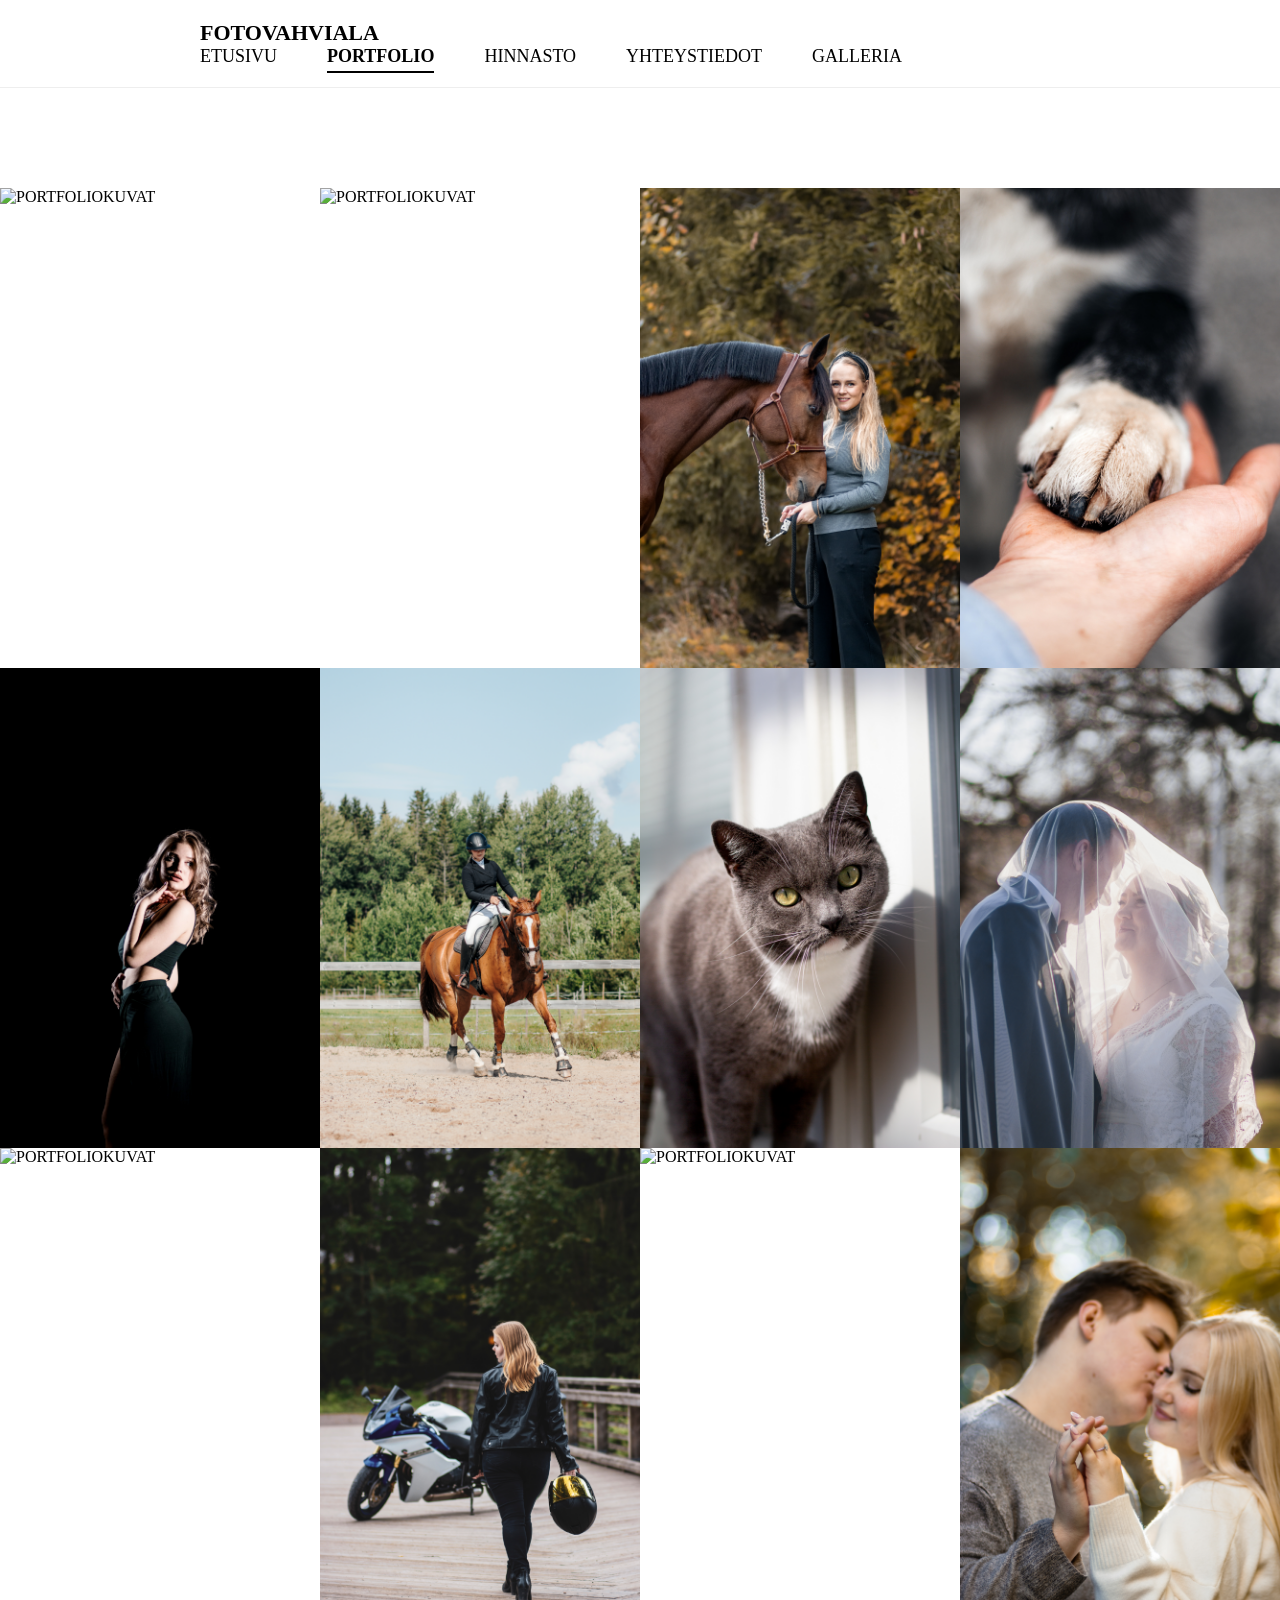
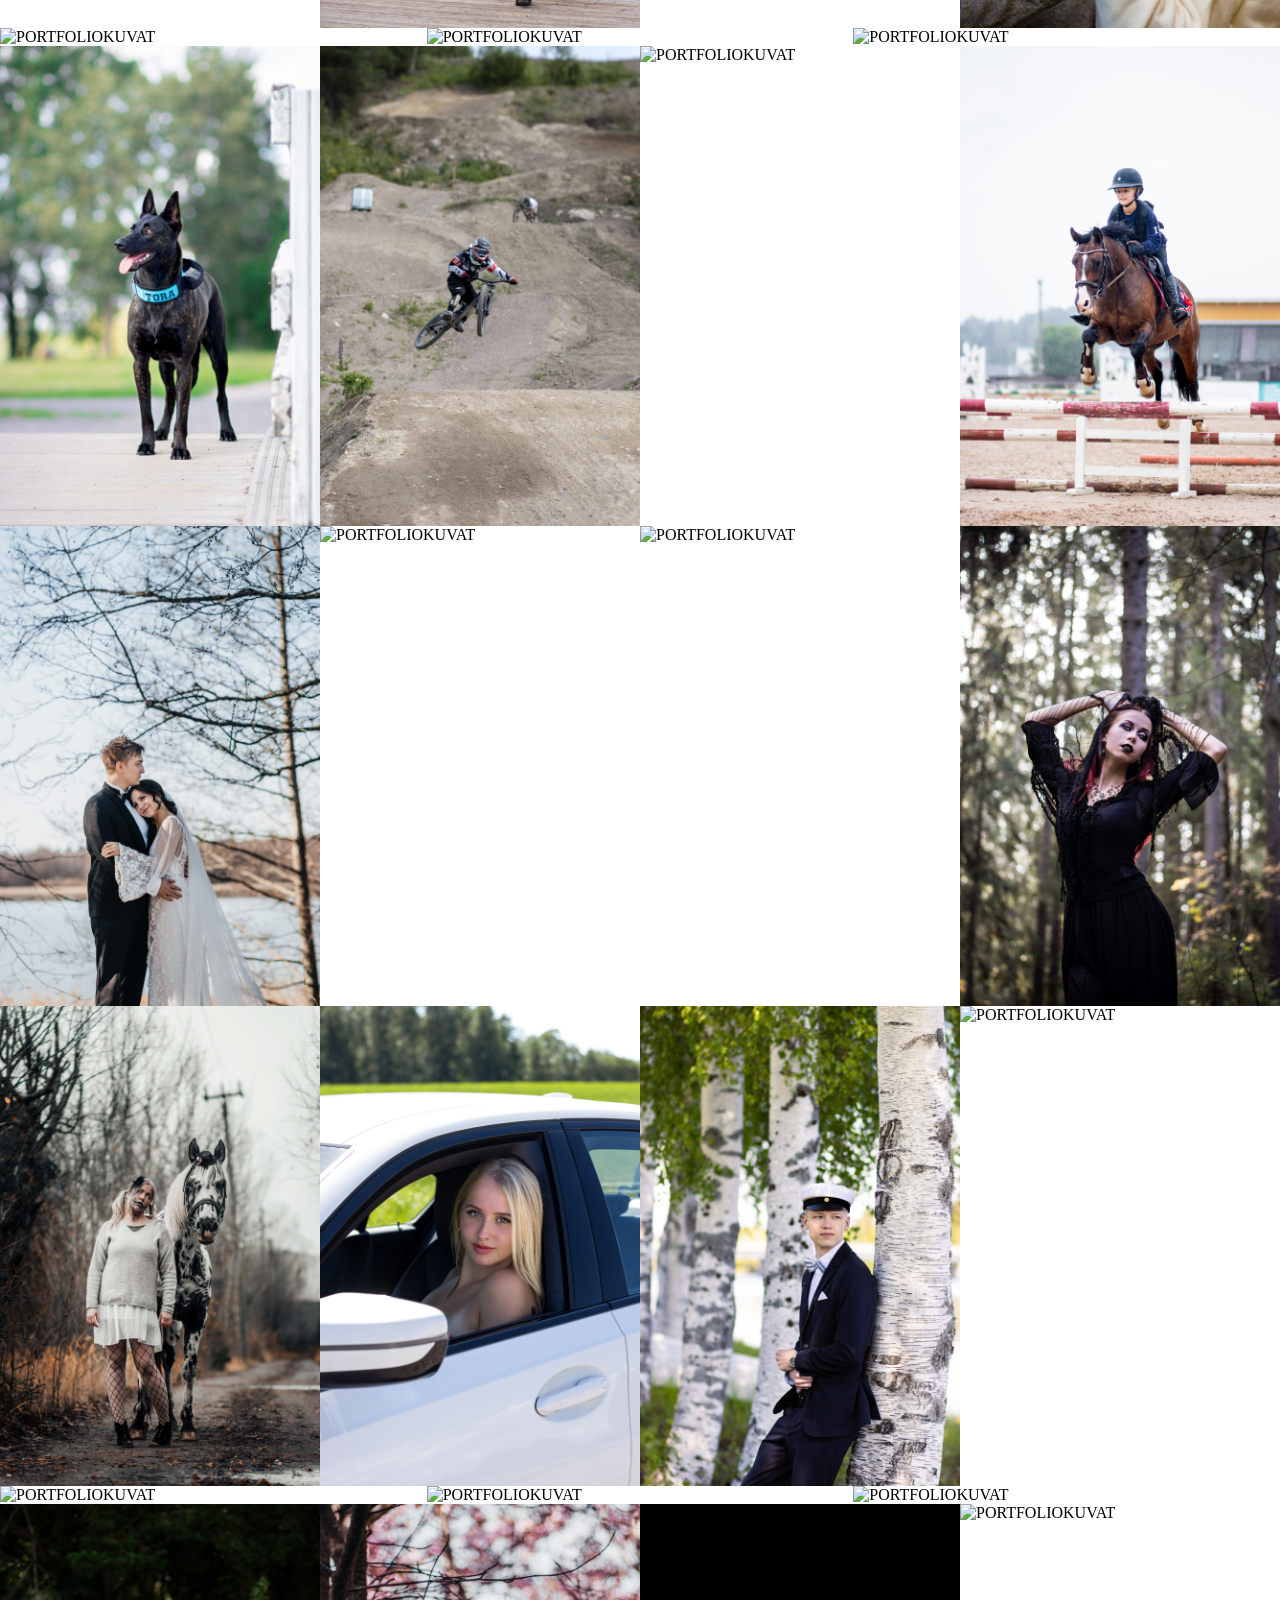
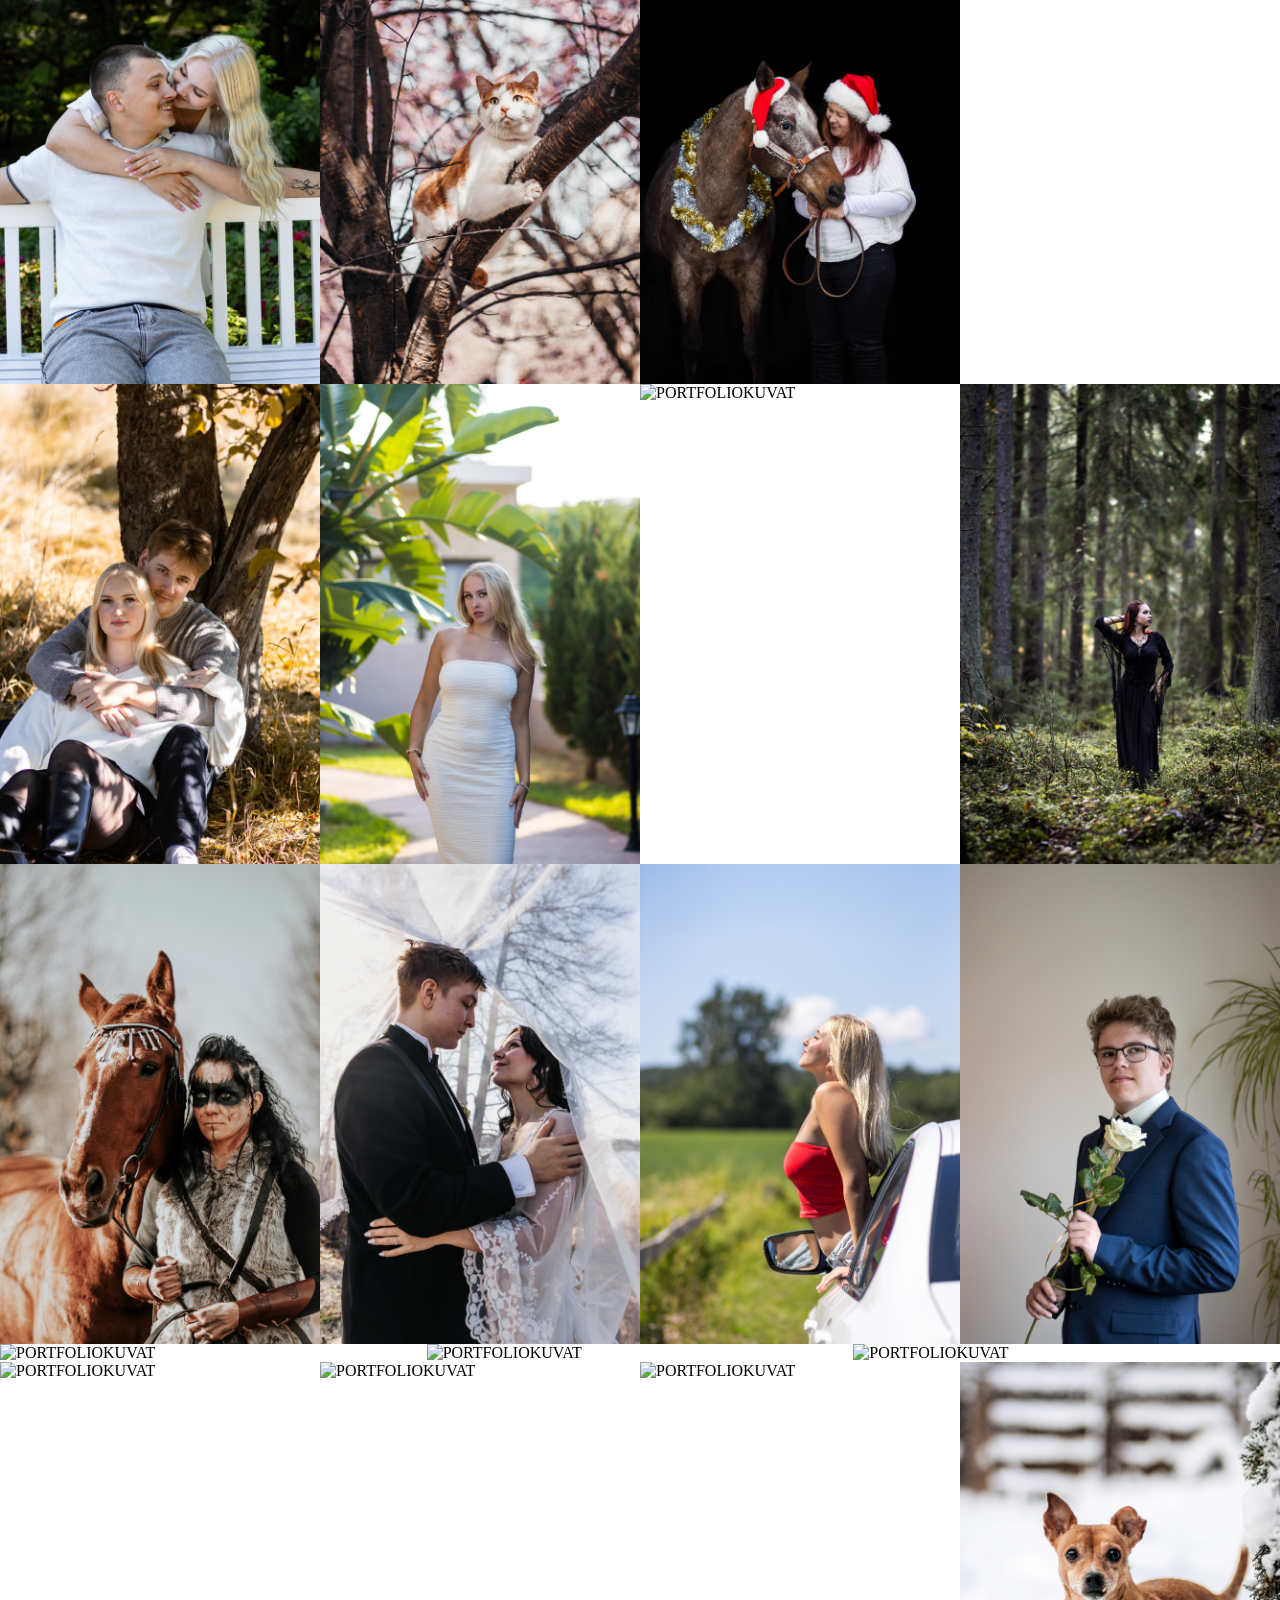
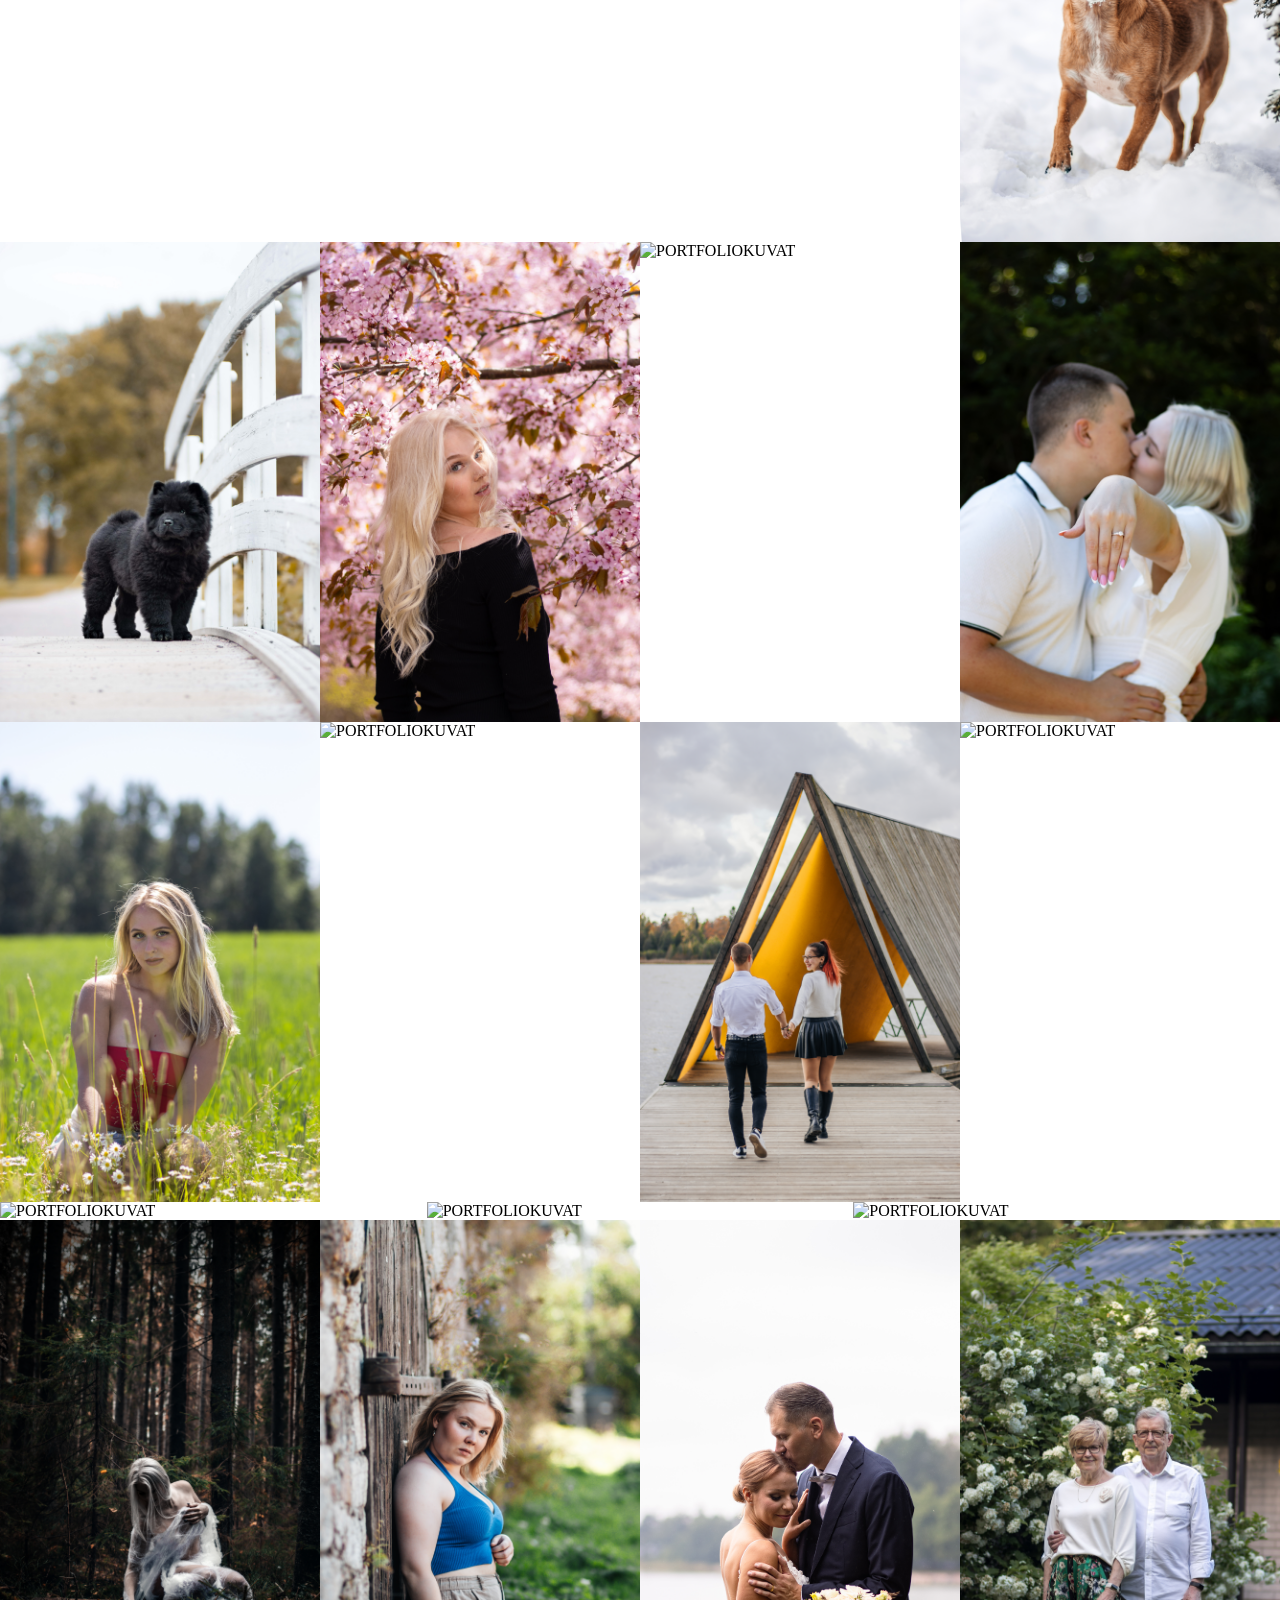
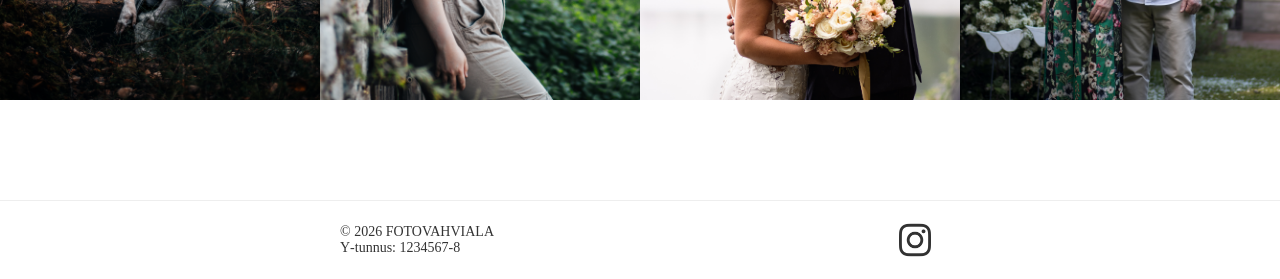
==== portfolio.html @ 7d06a33f "first commit" ====
<!DOCTYPE html>
<html lang="fi">

<head>
    <title>FOTOVAHVIALA</title>
    <meta charset="utf-8" />
    <link rel="stylesheet" href="tyylit.css" />
</head>

<script src="frontend.js" defer></script>


<body>

    <nav class="navi">
        <div class="logo">FOTOVAHVIALA</div>

        <ul class="menu">
            <li><a href="etusivu.html">ETUSIVU</a></li>
            <li><a href="portfolio.html" class="active">PORTFOLIO</a></li>
            <li><a href="hinnasto.html">HINNASTO</a></li>
            <li><a href="yhteystiedot.html">YHTEYSTIEDOT</a></li>
            <li><a href="kirjautuminen.html">GALLERIA</a></li>
        </ul>
    </nav>

    <div class="portfolio-kuvat">
        <img src="kuvat/portfolio/Portfolio_pysty-17.jpg" class="pysty" alt="PORTFOLIOKUVAT">
        <img src="kuvat/portfolio/Portfolio_pysty-42.jpg" class="pysty" alt="PORTFOLIOKUVAT">
        <img src="kuvat/portfolio/Portfolio_pysty-5.jpg" class="pysty" alt="PORTFOLIOKUVAT">
        <img src="kuvat/portfolio/Portfolio_pysty-31.jpg" class="pysty" alt="PORTFOLIOKUVAT">

        <img src="kuvat/portfolio/Portfolio_pysty-8.jpg" class="pysty" alt="PORTFOLIOKUVAT">
        <img src="kuvat/portfolio/Portfolio_pysty-24.jpg" class="pysty" alt="PORTFOLIOKUVAT">
        <img src="kuvat/portfolio/Portfolio_pysty.jpg" class="pysty" alt="PORTFOLIOKUVAT">
        <img src="kuvat/portfolio/Portfolio_pysty-46.jpg" class="pysty" alt="PORTFOLIOKUVAT">

        <img src="kuvat/portfolio/Portfolio_pysty-13.jpg" class="pysty" alt="PORTFOLIOKUVAT">
        <img src="kuvat/portfolio/Portfolio_pysty-37.jpg" class="pysty" alt="PORTFOLIOKUVAT">
        <img src="kuvat/portfolio/Portfolio_pysty-29.jpg" class="pysty" alt="PORTFOLIOKUVAT">
        <img src="kuvat/portfolio/Portfolio_pysty-50.jpg" class="pysty" alt="PORTFOLIOKUVAT">

        <img src="kuvat/PORTFOLIO/Portfolio_vaaka-10.jpg" class="vaaka" alt="PORTFOLIOKUVAT">
        <img src="kuvat/PORTFOLIO/Portfolio_vaaka-5.jpg" class="vaaka" alt="PORTFOLIOKUVAT">
        <img src="kuvat/PORTFOLIO/Portfolio_vaaka-8.jpg" class="vaaka" alt="PORTFOLIOKUVAT">

        <img src="kuvat/portfolio/Portfolio_pysty-11.jpg" class="pysty" alt="PORTFOLIOKUVAT">
        <img src="kuvat/portfolio/Portfolio_pysty-33.jpg" class="pysty" alt="PORTFOLIOKUVAT">
        <img src="kuvat/portfolio/Portfolio_pysty-20.jpg" class="pysty" alt="PORTFOLIOKUVAT">
        <img src="kuvat/portfolio/Portfolio_pysty-3.jpg" class="pysty" alt="PORTFOLIOKUVAT">

        <img src="kuvat/portfolio/Portfolio_pysty-44.jpg" class="pysty" alt="PORTFOLIOKUVAT">
        <img src="kuvat/portfolio/Portfolio_pysty-27.jpg" class="pysty" alt="PORTFOLIOKUVAT">
        <img src="kuvat/portfolio/Portfolio_pysty-15.jpg" class="pysty" alt="PORTFOLIOKUVAT">
        <img src="kuvat/portfolio/Portfolio_pysty-39.jpg" class="pysty" alt="PORTFOLIOKUVAT">

        <img src="kuvat/portfolio/Portfolio_pysty-7.jpg" class="pysty" alt="PORTFOLIOKUVAT">
        <img src="kuvat/portfolio/Portfolio_pysty-22.jpg" class="pysty" alt="PORTFOLIOKUVAT">
        <img src="kuvat/portfolio/Portfolio_pysty-48.jpg" class="pysty" alt="PORTFOLIOKUVAT">
        <img src="kuvat/portfolio/Portfolio_pysty-10.jpg" class="pysty" alt="PORTFOLIOKUVAT">

        <img src="kuvat/PORTFOLIO/Portfolio_vaaka-6.jpg" class="vaaka" alt="PORTFOLIOKUVAT">
        <img src="kuvat/PORTFOLIO/Portfolio_vaaka-12.jpg" class="vaaka" alt="PORTFOLIOKUVAT">
        <img src="kuvat/PORTFOLIO/Portfolio_vaaka-3.jpg" class="vaaka" alt="PORTFOLIOKUVAT">

        <img src="kuvat/portfolio/Portfolio_pysty-35.jpg" class="pysty" alt="PORTFOLIOKUVAT">
        <img src="kuvat/portfolio/Portfolio_pysty-2.jpg" class="pysty" alt="PORTFOLIOKUVAT">
        <img src="kuvat/portfolio/Portfolio_pysty-41.jpg" class="pysty" alt="PORTFOLIOKUVAT">
        <img src="kuvat/portfolio/Portfolio_pysty-18.jpg" class="pysty" alt="PORTFOLIOKUVAT">

        <img src="kuvat/portfolio/Portfolio_pysty-49.jpg" class="pysty" alt="PORTFOLIOKUVAT">
        <img src="kuvat/portfolio/Portfolio_pysty-26.jpg" class="pysty" alt="PORTFOLIOKUVAT">
        <img src="kuvat/portfolio/Portfolio_pysty-14.jpg" class="pysty" alt="PORTFOLIOKUVAT">
        <img src="kuvat/portfolio/Portfolio_pysty-38.jpg" class="pysty" alt="PORTFOLIOKUVAT">

        <img src="kuvat/portfolio/Portfolio_pysty-6.jpg" class="pysty" alt="PORTFOLIOKUVAT">
        <img src="kuvat/portfolio/Portfolio_pysty-45.jpg" class="pysty" alt="PORTFOLIOKUVAT">
        <img src="kuvat/portfolio/Portfolio_pysty-21.jpg" class="pysty" alt="PORTFOLIOKUVAT">
        <img src="kuvat/portfolio/Portfolio_pysty-32.jpg" class="pysty" alt="PORTFOLIOKUVAT">

        <img src="kuvat/PORTFOLIO/Portfolio_vaaka-4.jpg" class="vaaka" alt="PORTFOLIOKUVAT">
        <img src="kuvat/PORTFOLIO/Portfolio_vaaka.jpg" class="vaaka" alt="PORTFOLIOKUVAT">
        <img src="kuvat/PORTFOLIO/Portfolio_vaaka-9.jpg" class="vaaka" alt="PORTFOLIOKUVAT">

        <img src="kuvat/portfolio/Portfolio_pysty-9.jpg" class="pysty" alt="PORTFOLIOKUVAT">
        <img src="kuvat/portfolio/Portfolio_pysty-43.jpg" class="pysty" alt="PORTFOLIOKUVAT">
        <img src="kuvat/portfolio/Portfolio_pysty-16.jpg" class="pysty" alt="PORTFOLIOKUVAT">
        <img src="kuvat/portfolio/Portfolio_pysty-30.jpg" class="pysty" alt="PORTFOLIOKUVAT">

        <img src="kuvat/portfolio/Portfolio_pysty-4.jpg" class="pysty" alt="PORTFOLIOKUVAT">
        <img src="kuvat/portfolio/Portfolio_pysty-47.jpg" class="pysty" alt="PORTFOLIOKUVAT">
        <img src="kuvat/portfolio/Portfolio_pysty-12.jpg" class="pysty" alt="PORTFOLIOKUVAT">
        <img src="kuvat/portfolio/Portfolio_pysty-36.jpg" class="pysty" alt="PORTFOLIOKUVAT">

        <img src="kuvat/portfolio/Portfolio_pysty-23.jpg" class="pysty" alt="PORTFOLIOKUVAT">
        <img src="kuvat/portfolio/Portfolio_pysty-40.jpg" class="pysty" alt="PORTFOLIOKUVAT">
        <img src="kuvat/portfolio/Portfolio_pysty-28.jpg" class="pysty" alt="PORTFOLIOKUVAT">
        <img src="kuvat/portfolio/Portfolio_pysty-52.jpg" class="pysty" alt="PORTFOLIOKUVAT">

        <img src="kuvat/PORTFOLIO/Portfolio_vaaka-7.jpg" class="vaaka" alt="PORTFOLIOKUVAT">
        <img src="kuvat/PORTFOLIO/Portfolio_vaaka-2.jpg" class="vaaka" alt="PORTFOLIOKUVAT">
        <img src="kuvat/PORTFOLIO/Portfolio_vaaka-11.jpg" class="vaaka" alt="PORTFOLIOKUVAT">

        <img src="kuvat/portfolio/Portfolio_pysty-19.jpg" class="pysty" alt="PORTFOLIOKUVAT">
        <img src="kuvat/portfolio/Portfolio_pysty-25.jpg" class="pysty" alt="PORTFOLIOKUVAT">
        <img src="kuvat/portfolio/Portfolio_pysty-51.jpg" class="pysty" alt="PORTFOLIOKUVAT">
        <img src="kuvat/portfolio/Portfolio_pysty-34.jpg" class="pysty" alt="PORTFOLIOKUVAT">

    </div>

    <footer class="footer">
        <div class="footer-content">

            <div class="footer-left">
                <p>© 2026 FOTOVAHVIALA</p>
                <p>Y‑tunnus: 1234567-8</p>
            </div>

            <div class="footer-right">
                <a href="https://instagram.com/fotovahviala" target="_blank" rel="noopener noreferrer" title="Instagram">
                    <img src="kuvat/sivukuvat/IG.png" class="IG"alt="Instagram-logo">
                </a>
            </div>

        </div>
    </footer>

</body>
---- tyylit.css ----
html, body {
    height: 100%;
    margin: 0;
}

body {
    min-height: 100vh;
    display: flex;
    flex-direction: column;
}

/* ALOITUSKUVA */

.hero {
  height: 100vh; /* koko näytön korkeus */
  background-image: url('kuvat/alkusivu.jpg'); 
  background-size: cover;
  background-position: center;
  background-repeat: no-repeat;
  display: flex;
  justify-content: center;
  align-items: center;
  text-align: center;
  color: white;
  position: relative;
}

.hero::after {
  content: "";
  position: absolute;
  inset: 0;
  background: rgba(0,0,0,0.35); /* tummennus */
}

.hero-content {
  position: relative;
  z-index: 2;
}

.sivulle-nappi {
  display: inline-block;
  margin-top: 20px;
  padding: 14px 28px;
  border: 2px solid #ffffff;
  color: #ffffff;
  text-decoration: none;
  font-size: 18px;
  border-radius: 6px;
  font-weight: 600;
}

/* FOOTER */

footer {
    margin-top: auto;
}

.footer {
    width: 100%;
    background: #ffffff;
    border-top: 1px solid #eee;
    padding: 20px 30px;
    box-sizing: border-box;

}

.footer-content {
    max-width: 600px;
    margin: 0 auto;
    display: flex;
    justify-content: space-between;
    align-items: center;
}

.footer-left p {
    margin: 0;
    font-size: 14px;
    color: #333;
}

.footer-right img {
    width: 50px;
    display: block;
    opacity: 0.8;
    transition: opacity 0.2s ease;
}

.footer-right img:hover {
    opacity: 1;
}

/* ETUSIVU */

/* NAVIGAATIO */

.navi {
    width: 100%;
    background: #ffffff;
    padding: 20px 200px;
    display: flex;
    justify-content: space-between; /* logo vasemmalle, linkit oikealle*/
    align-items: center;
    flex-wrap: wrap; /* estää ylivuodon */
    box-sizing: border-box; /* varmistaa ettei leveys kasva */
    border-bottom: 1px solid #eee;
}


.logo {
    font-size: 22px;
    font-weight: 700;
    color: #000;
}

.menu {
    list-style: none;
    display: flex;
    gap: 50px;
    margin: 0;
    padding: 0;
}

.menu a {
    text-decoration: none;
    color: #000;
    font-size: 18px;
    font-weight: 500;
}

.menu a:hover {
    color: #555;
}

.menu a.active {
    color: #000;
    font-weight: 700;
    border-bottom: 2px solid #000;
    padding-bottom: 5px;
}

.menu a.active:hover {
    color: #000;
}

/* KUVAKARUSELLI */
.carousel-container {
    position: relative;
    width: 90%;
    max-width: 1200px;
    margin: auto;
    overflow: hidden;
}

.carousel-track {
    display: flex;
    transition: transform 0.4s ease;
}

.carousel-track img {
    width: calc(100% / 3);
    object-fit: cover;
    padding: 0 2px;
    flex-shrink: 0;
    border-radius: 5px;
}

.prev,
.next {
    position: absolute;
    top: 50%;
    transform: translateY(-50%);
    z-index: 10;

    border: none;
    background: rgba(0, 0, 0, 0.6);
    color: white;

    width: 50px;
    height: 50px;
    border-radius: 50%;
    cursor: pointer;

    font-size: 20px;
}

.prev {
    left: 10px;
}

.next {
    right: 10px;
}

@media (max-width: 768px) {
    .carousel-track img {
        width: 50%;
    }
}

@media (max-width: 500px) {
    .carousel-track img {
        width: 100%;
    }
}

/* KUVAGALLERIA ETUSIVU */

.etusivu-kuvat {
    max-width: 900px;
    margin: auto;
    display: grid;
    grid-template-columns: repeat(6, 1fr); /* 6 saraketta*/
    gap: 5px;
}

.etusivu-kuvat img {
    width: 100%;
    height: 100%;
    object-fit: cover;
    border-radius: 8px;
    display: block;
}

.etusivu-kuvat img.pysty {
    grid-column: span 2; /* varaa kaksi saraketta */
    aspect-ratio: 3 / 4; /* pysty */
}

.etusivu-kuvat img.vaaka {
    grid-column: span 3; /* varaa kolme saraketta */
    aspect-ratio: 4 / 3; /* vaaka */
}

/* ETUSIVU TEKSTIT */
.container-e {
    width: 90%;
    max-width: 1200px;
    margin: auto;
}

section {
    padding: 40px 0;
    text-align: center;
    font-size: 20px;
}

.about {
    background: #f8f8f8;
}

.about p {
    max-width: 850px;
    margin: 0 auto 20px;
    text-align: center;
}

.reviews {
    background: #fffefe;
}

/* PORTFOLIO */

.portfolio-kuvat {
    max-width: 1400px;
    margin: 100px auto;
    display: grid;
    grid-template-columns: repeat(12, 1fr);

}

.portfolio-kuvat img {
    width: 100%;
    height: 100%;
    object-fit: cover;
    display: block;
}

/* 4 pystyä per rivi */
.portfolio-kuvat img.pysty {
    grid-column: span 3;
}

/* 3 vaakaa per rivi */
.portfolio-kuvat img.vaaka {
    grid-column: span 4;
}


/* HINNASTO */

.page {
    max-width: 1200px;
    margin: 0 auto;
    padding: 4rem 1.5rem;
}

header {
    text-align: center;
    margin-bottom: 3rem;
    letter-spacing: 0.2em;
}

header h1 {
    font-size: 2.4rem;
    font-weight: 700;
}

header p {
    margin-top: 0.75rem;
    font-size: 1.25rem;
    color: var(--muted);
    letter-spacing: 0em;
}

.grid {
    display: grid;
    grid-template-columns: repeat(3, 1fr);
    gap: 2.5rem;
}

.card {
    border: 1px solid #000;
    padding: 1.5rem;
    display: flex;
    flex-direction: column;
    gap: 1rem;
}

.card img {
    width: 100%;
    aspect-ratio: 4 / 3;
    object-fit: cover;
}

.card h2 {
    font-size: 1.5rem;
    text-transform: uppercase;
    letter-spacing: 0.12em;
}

.card p {
    font-size: 1.1rem;
    color: var(--muted);
}

.price {
    margin-top: 0.5rem;
    font-size: 1.5rem;
    font-weight: 600;
}

/* YHTEYSTIEDOT */

.container {
    width: 100%;
    max-width: 700px;
    margin: 0 auto;
    padding: 4rem 1.5rem;
    box-sizing: border-box;
}

h1 {
    text-align: center;
    letter-spacing: 0.15em;
    margin-bottom: 2rem;
}

form {
    display: flex;
    flex-direction: column;
    gap: 1rem;
}

input, textarea {
    border: 1px solid #000;
    padding: 0.75rem;
    font-size: 1rem;
    background: #fff;
    color: #000;
}

input:focus, textarea:focus {
    outline: none;
    border-color: #666;
}

button {
    background: #000;
    color: #fff;
    border: none;
    padding: 0.75rem;
    font-size: 1rem;
    cursor: pointer;
    letter-spacing: 0.05em;
}

button:hover {
    background: #333;
}

.info {
    margin-top: 2rem;
    text-align: center;
    font-size: 0.95rem;
    color: #555;
}

/* ADMIN-PANEELI */

.admin-container {
    max-width: 900px;
    margin: 0 auto;
    padding: 4rem 1.5rem;
}

.admin-container h2 {
    margin-top: 3rem;
    margin-bottom: 1rem;
    font-size: 1.6rem;
    letter-spacing: 0.1em;
    text-transform: uppercase;
}

.admin-container label {
    display: block;
    margin-top: 1rem;
    font-weight: 600;
}

.admin-container input[type="text"],
.admin-container input[type="password"],
.admin-container input[type="file"] {
    width: 100%;
    border: 1px solid #000;
    padding: 0.75rem;
    font-size: 1rem;
    background: #fff;
    color: #000;
    margin-top: 0.5rem;
}

.admin-container button {
    margin-top: 1rem;
    background: #000;
    color: #fff;
    border: none;
    padding: 0.75rem 1.5rem;
    font-size: 1rem;
    cursor: pointer;
    letter-spacing: 0.05em;
    border-radius: 4px;
}

.admin-container button:hover {
    background: #333;
}

.admin-section {
    border: 1px solid #eee;
    padding: 2rem;
    margin-top: 2rem;
    border-radius: 8px;
    background: #fafafa;
}

.poisto-btn {
    background: #b30000;
    color: #fff;
    border: none;
    padding: 0.5rem 1rem;
    margin-top: 0.5rem;
    cursor: pointer;
    border-radius: 4px;
    font-size: 0.9rem;
}

.poisto-btn:hover {
    background: #e60000;
}

.admin-kuva-wrapper {
    display: flex;
    flex-direction: column;
    align-items: center;
}

.admin-kuva-wrapper img {
    width: 100%;
    border-radius: 8px;
}

.admin-kuva-wrapper button {
    margin-top: 0.5rem;
}

.asiakas-rivi {
    display: flex;
    align-items: center;
    padding: 10px;
    gap: 10px;
    border: solid 1px;
    margin-bottom: 10px;
}

.asiakas-rivi span {
    flex: 1;
}

/* GALLERIA */

.galleria {
    width: 85%;
    margin: 50px auto;
    display: grid;
    grid-template-columns: repeat(auto-fit, minmax(400px, 1fr));
    gap: 5px;
}

.galleria img {
    width: 100%;
    height: auto;
    border-radius: 8px;
    display: block;
}
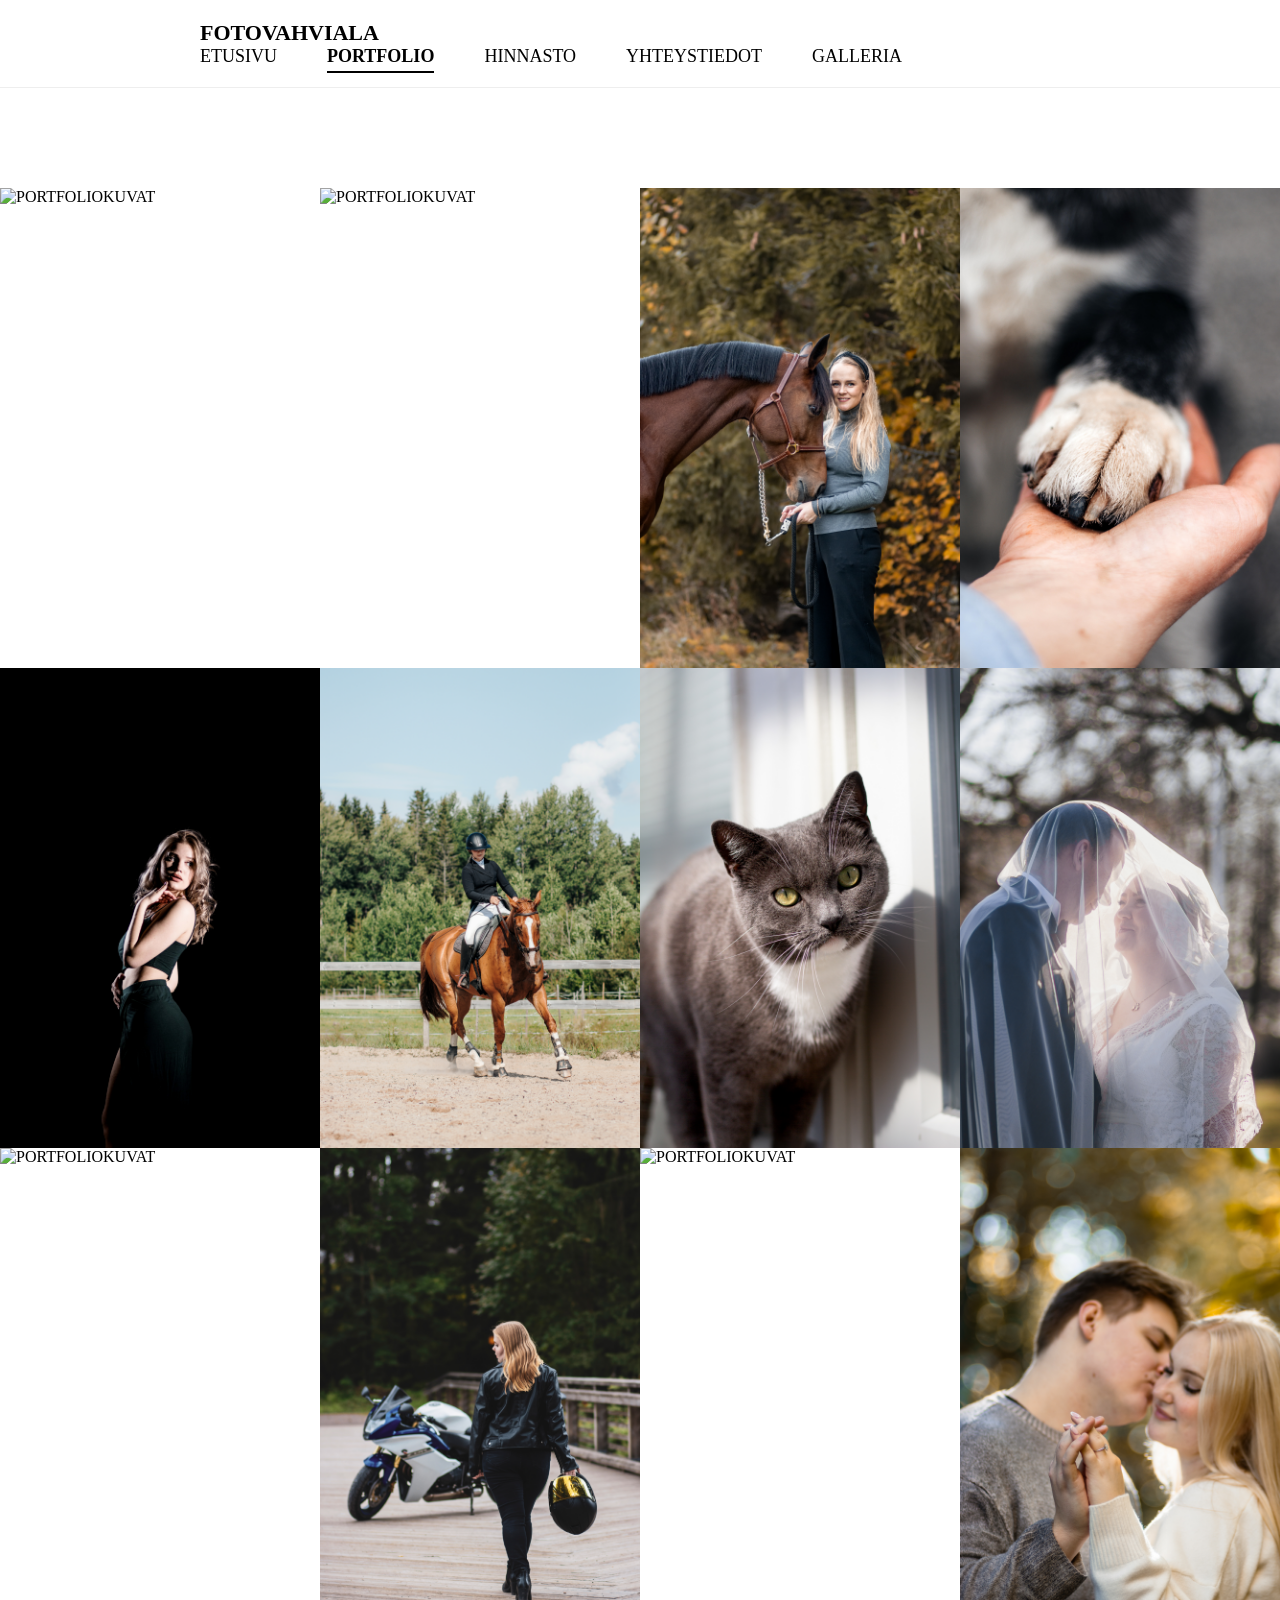
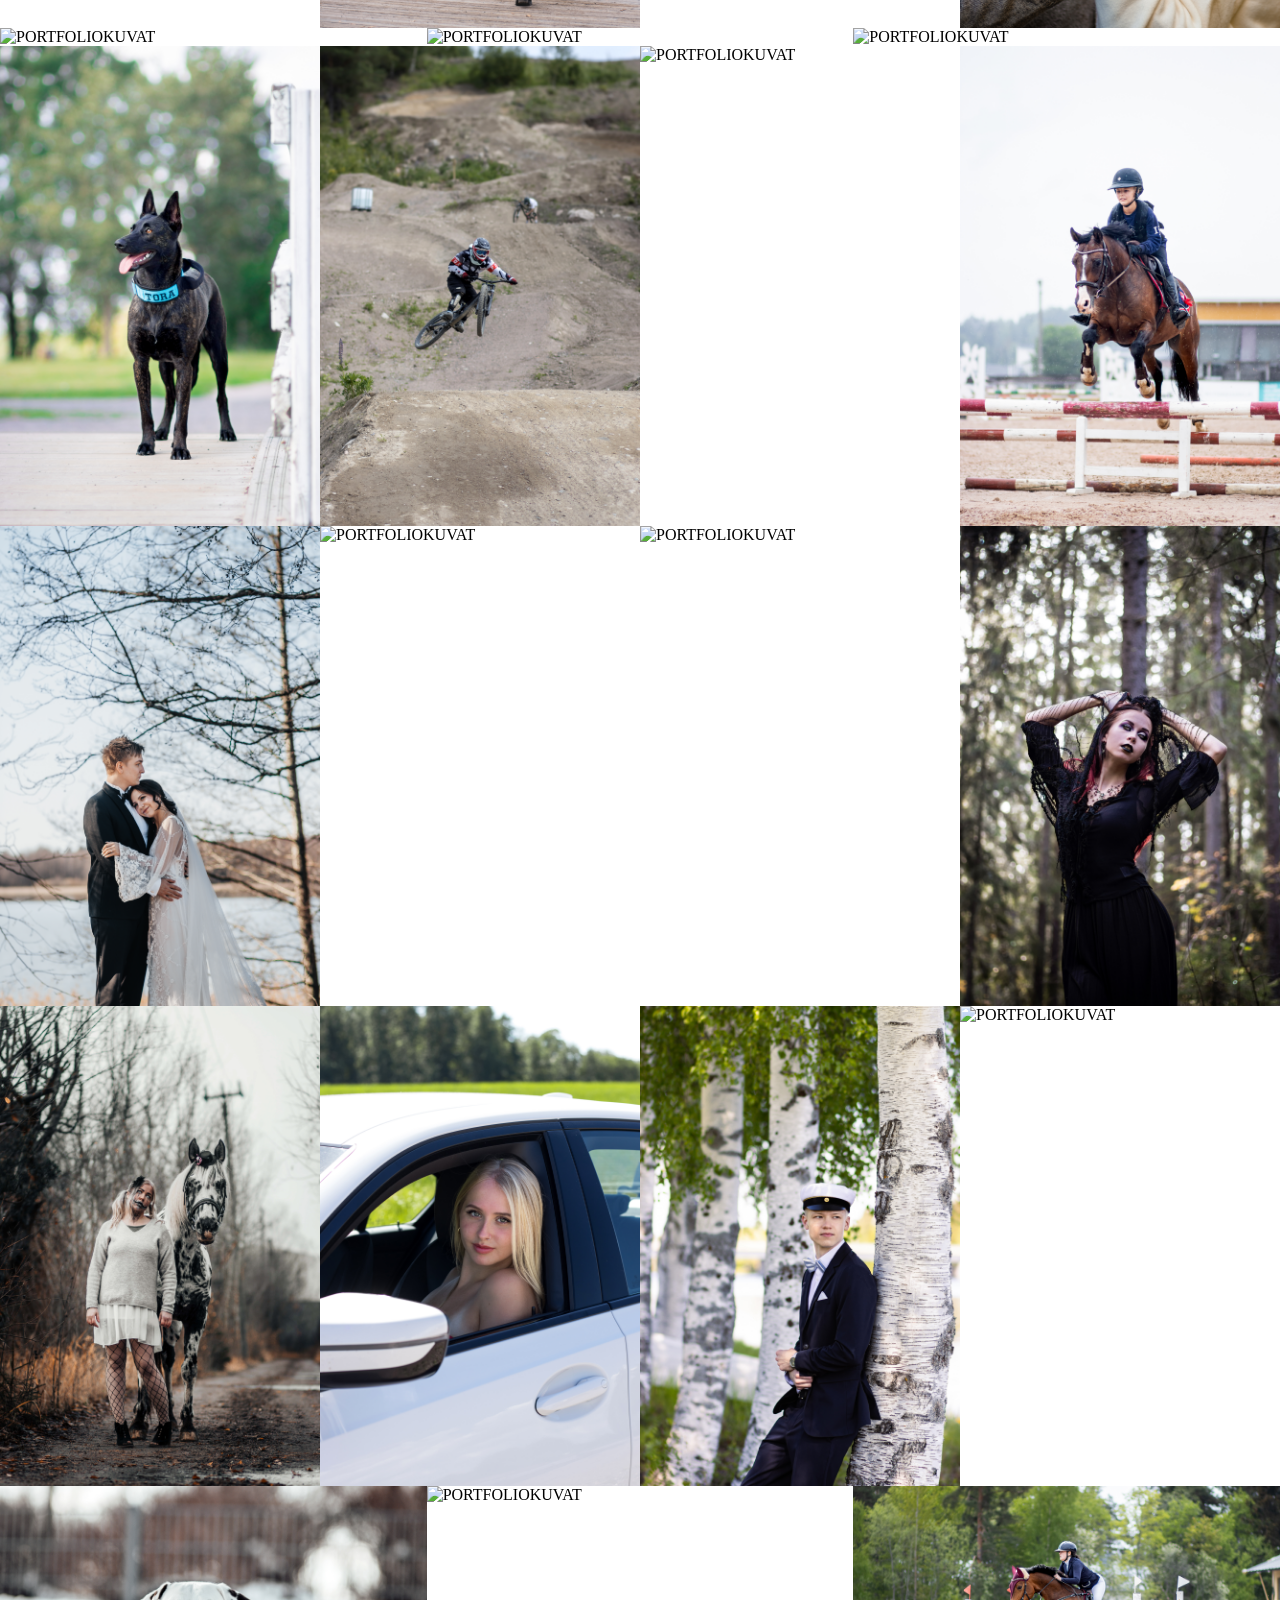
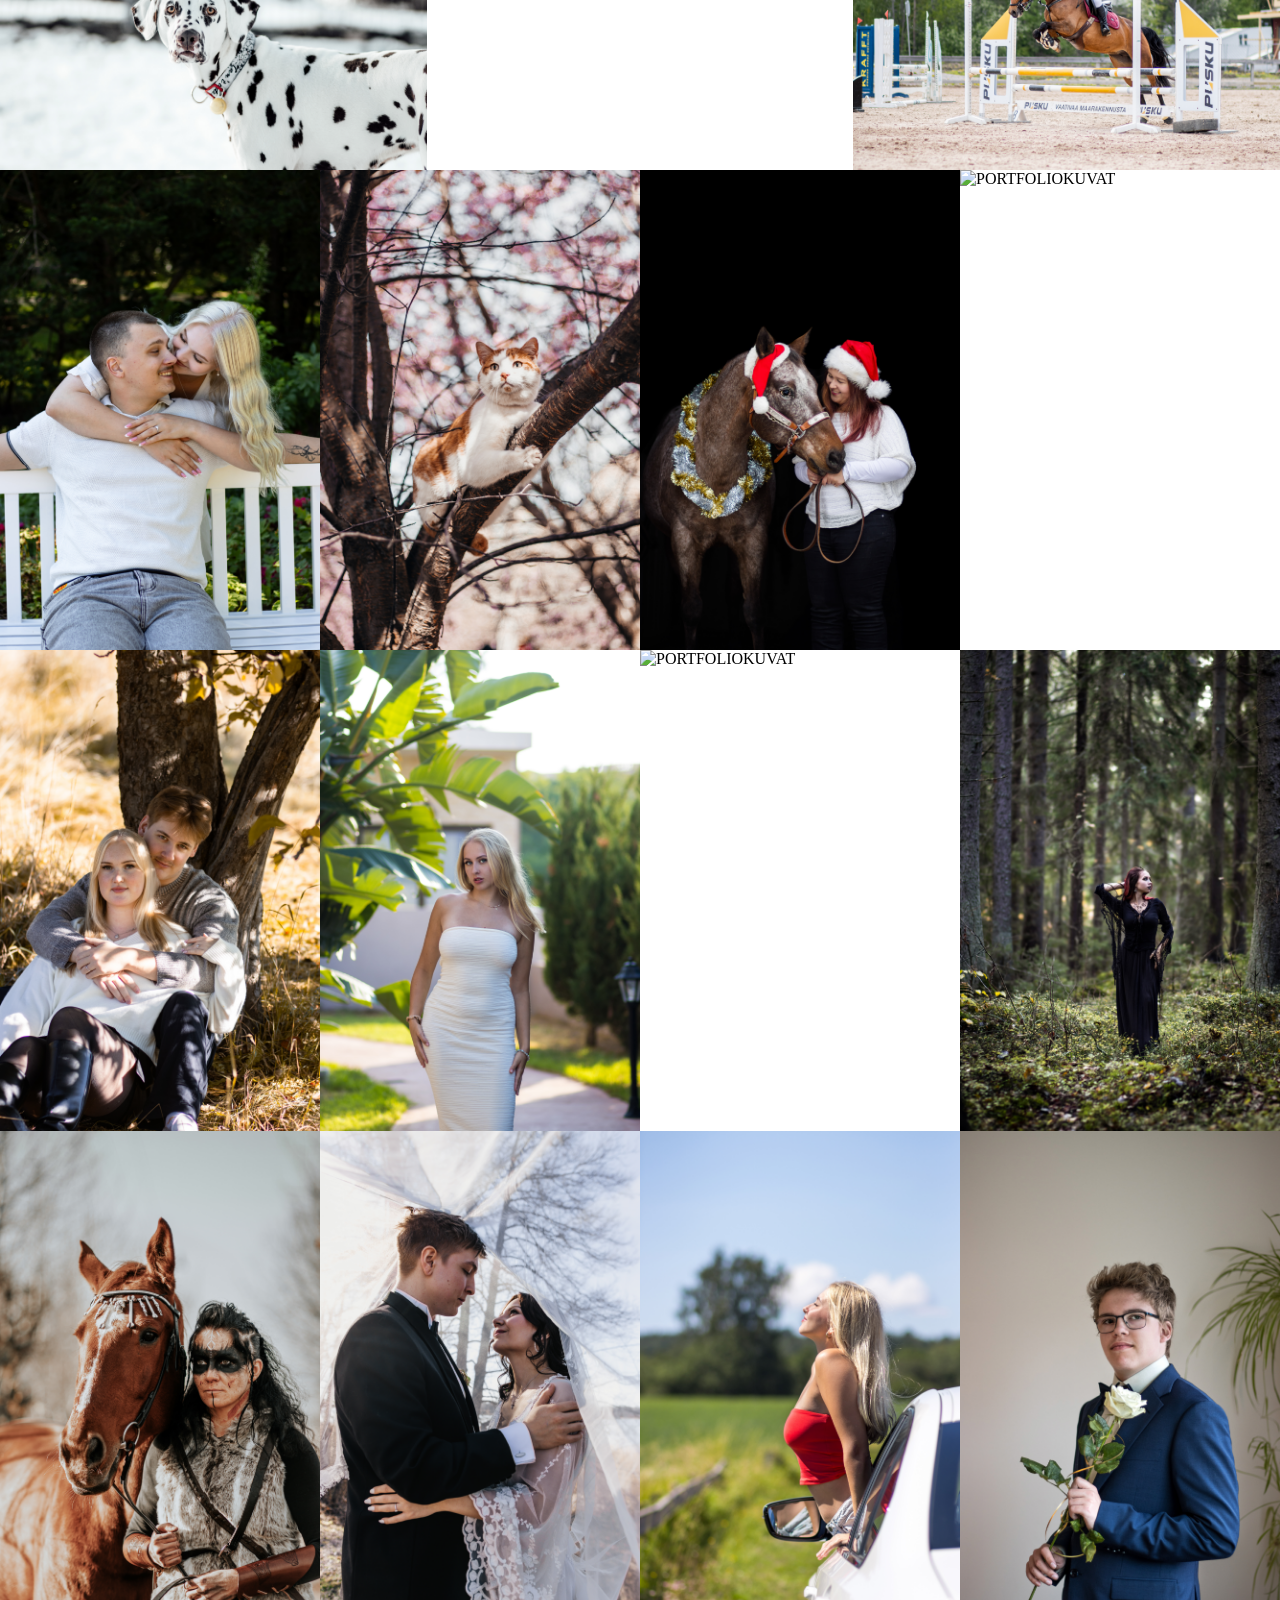
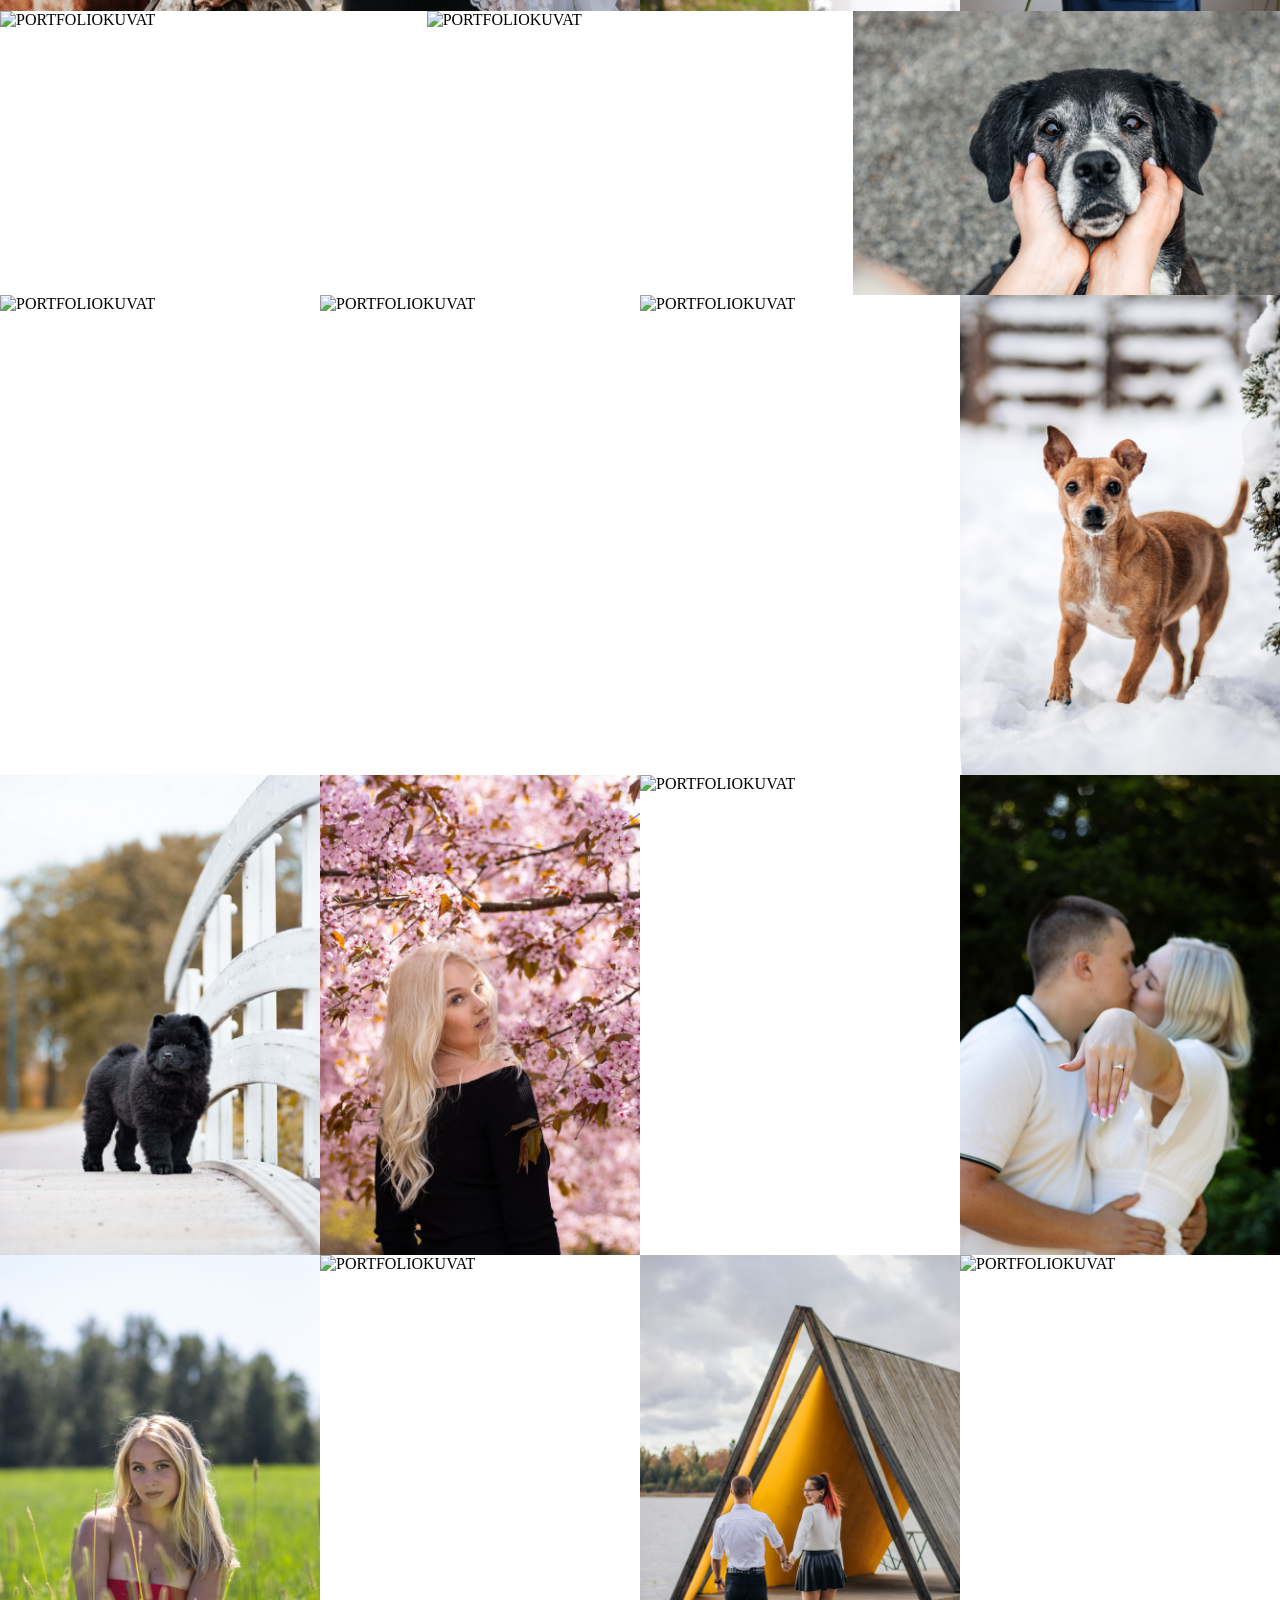
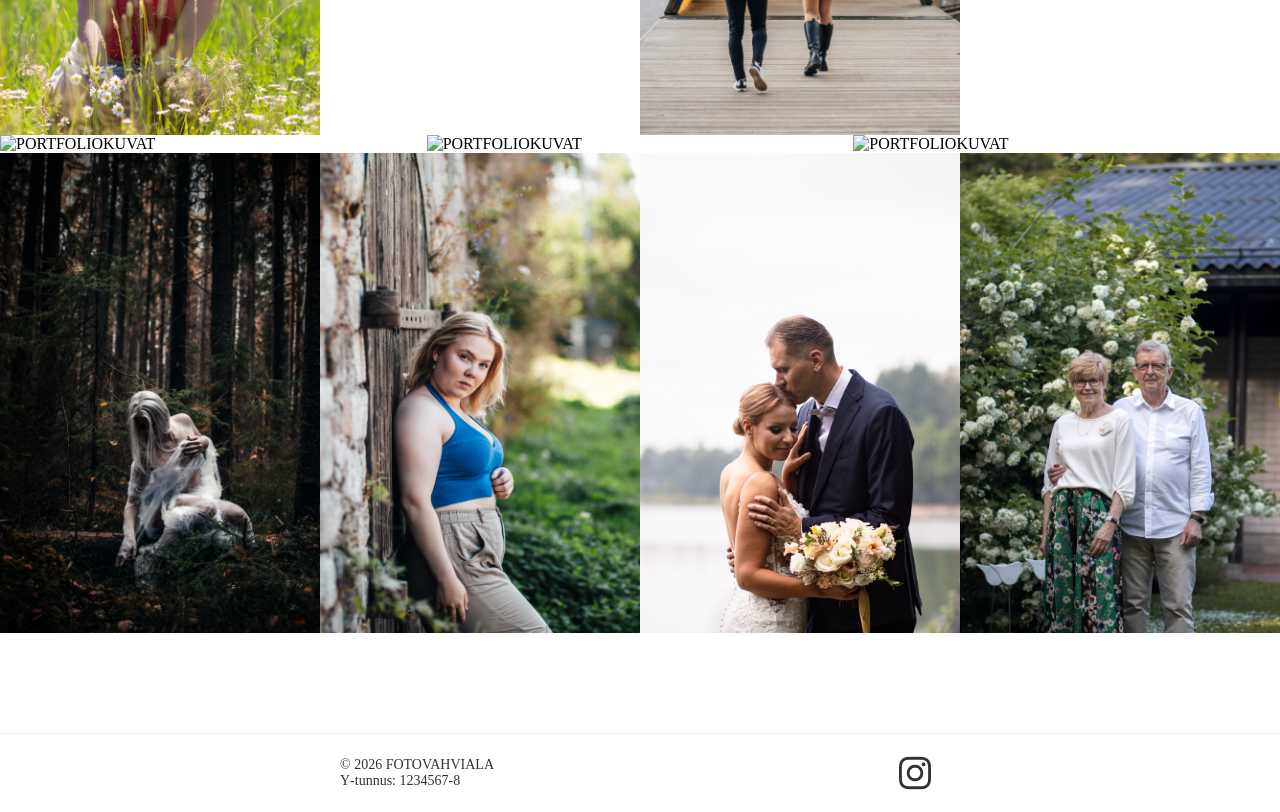
==== commit 24afac77: "rfcf" ====
--- a/portfolio.html
+++ b/portfolio.html
@@ -59,9 +59,9 @@
         <img src="kuvat/portfolio/Portfolio_pysty-48.jpg" class="pysty" alt="PORTFOLIOKUVAT">
         <img src="kuvat/portfolio/Portfolio_pysty-10.jpg" class="pysty" alt="PORTFOLIOKUVAT">
 
-        <img src="kuvat/PORTFOLIO/Portfolio_vaaka-6.jpg" class="vaaka" alt="PORTFOLIOKUVAT">
-        <img src="kuvat/PORTFOLIO/Portfolio_vaaka-12.jpg" class="vaaka" alt="PORTFOLIOKUVAT">
-        <img src="kuvat/PORTFOLIO/Portfolio_vaaka-3.jpg" class="vaaka" alt="PORTFOLIOKUVAT">
+        <img src="kuvat/portfolio/Portfolio_vaaka-6.jpg" class="vaaka" alt="PORTFOLIOKUVAT">
+        <img src="kuvat/portfolio/Portfolio_vaaka-12.jpg" class="vaaka" alt="PORTFOLIOKUVAT">
+        <img src="kuvat/portfolio/Portfolio_vaaka-3.jpg" class="vaaka" alt="PORTFOLIOKUVAT">
 
         <img src="kuvat/portfolio/Portfolio_pysty-35.jpg" class="pysty" alt="PORTFOLIOKUVAT">
         <img src="kuvat/portfolio/Portfolio_pysty-2.jpg" class="pysty" alt="PORTFOLIOKUVAT">
@@ -78,9 +78,9 @@
         <img src="kuvat/portfolio/Portfolio_pysty-21.jpg" class="pysty" alt="PORTFOLIOKUVAT">
         <img src="kuvat/portfolio/Portfolio_pysty-32.jpg" class="pysty" alt="PORTFOLIOKUVAT">
 
-        <img src="kuvat/PORTFOLIO/Portfolio_vaaka-4.jpg" class="vaaka" alt="PORTFOLIOKUVAT">
-        <img src="kuvat/PORTFOLIO/Portfolio_vaaka.jpg" class="vaaka" alt="PORTFOLIOKUVAT">
-        <img src="kuvat/PORTFOLIO/Portfolio_vaaka-9.jpg" class="vaaka" alt="PORTFOLIOKUVAT">
+        <img src="kuvat/portfolio/Portfolio_vaaka-4.jpg" class="vaaka" alt="PORTFOLIOKUVAT">
+        <img src="kuvat/portfolio/Portfolio_vaaka.jpg" class="vaaka" alt="PORTFOLIOKUVAT">
+        <img src="kuvat/portfolio/Portfolio_vaaka-9.jpg" class="vaaka" alt="PORTFOLIOKUVAT">
 
         <img src="kuvat/portfolio/Portfolio_pysty-9.jpg" class="pysty" alt="PORTFOLIOKUVAT">
         <img src="kuvat/portfolio/Portfolio_pysty-43.jpg" class="pysty" alt="PORTFOLIOKUVAT">
@@ -97,9 +97,9 @@
         <img src="kuvat/portfolio/Portfolio_pysty-28.jpg" class="pysty" alt="PORTFOLIOKUVAT">
         <img src="kuvat/portfolio/Portfolio_pysty-52.jpg" class="pysty" alt="PORTFOLIOKUVAT">
 
-        <img src="kuvat/PORTFOLIO/Portfolio_vaaka-7.jpg" class="vaaka" alt="PORTFOLIOKUVAT">
-        <img src="kuvat/PORTFOLIO/Portfolio_vaaka-2.jpg" class="vaaka" alt="PORTFOLIOKUVAT">
-        <img src="kuvat/PORTFOLIO/Portfolio_vaaka-11.jpg" class="vaaka" alt="PORTFOLIOKUVAT">
+        <img src="kuvat/portfolio/Portfolio_vaaka-7.jpg" class="vaaka" alt="PORTFOLIOKUVAT">
+        <img src="kuvat/portfolio/Portfolio_vaaka-2.jpg" class="vaaka" alt="PORTFOLIOKUVAT">
+        <img src="kuvat/portfolio/Portfolio_vaaka-11.jpg" class="vaaka" alt="PORTFOLIOKUVAT">
 
         <img src="kuvat/portfolio/Portfolio_pysty-19.jpg" class="pysty" alt="PORTFOLIOKUVAT">
         <img src="kuvat/portfolio/Portfolio_pysty-25.jpg" class="pysty" alt="PORTFOLIOKUVAT">
--- a/tyylit.css
+++ b/tyylit.css
@@ -258,6 +258,10 @@
     background: #fffefe;
 }
 
+.contact {
+    background: #fffefe;
+}
+
 /* PORTFOLIO */
 
 .portfolio-kuvat {
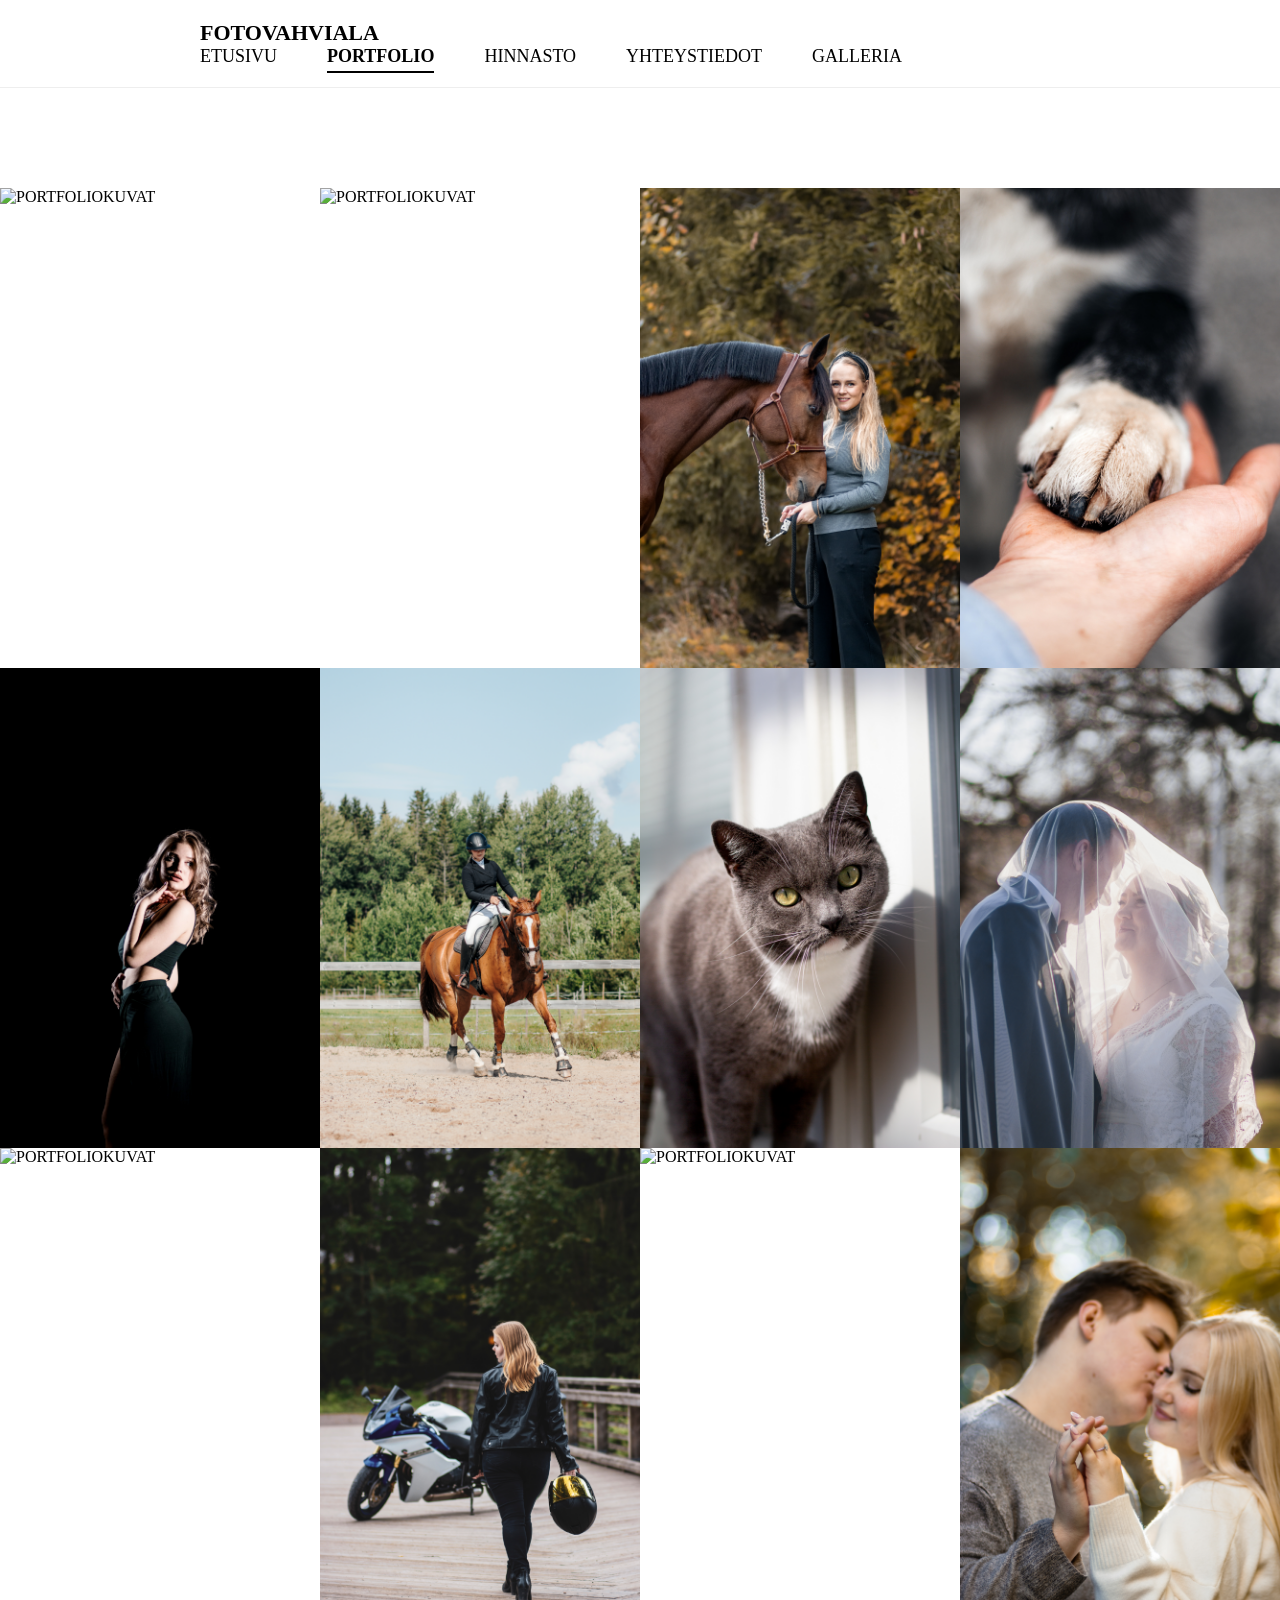
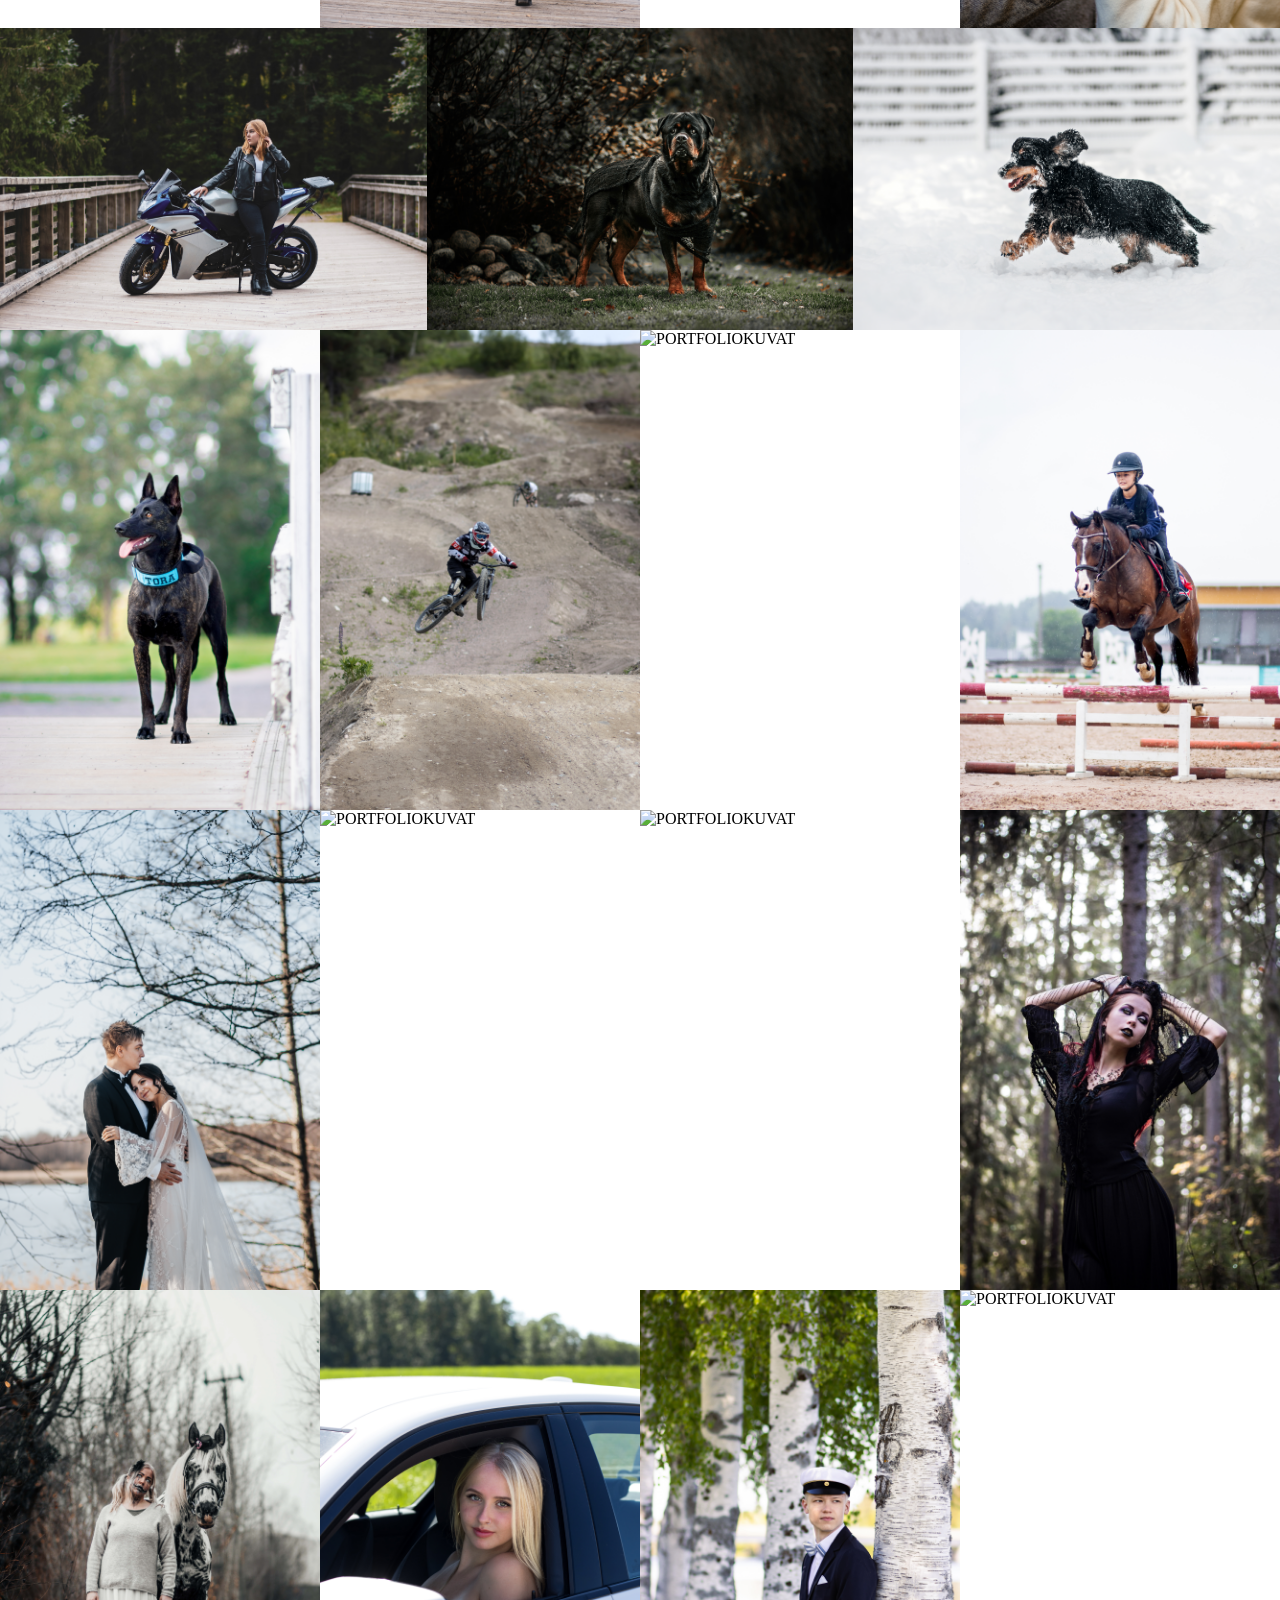
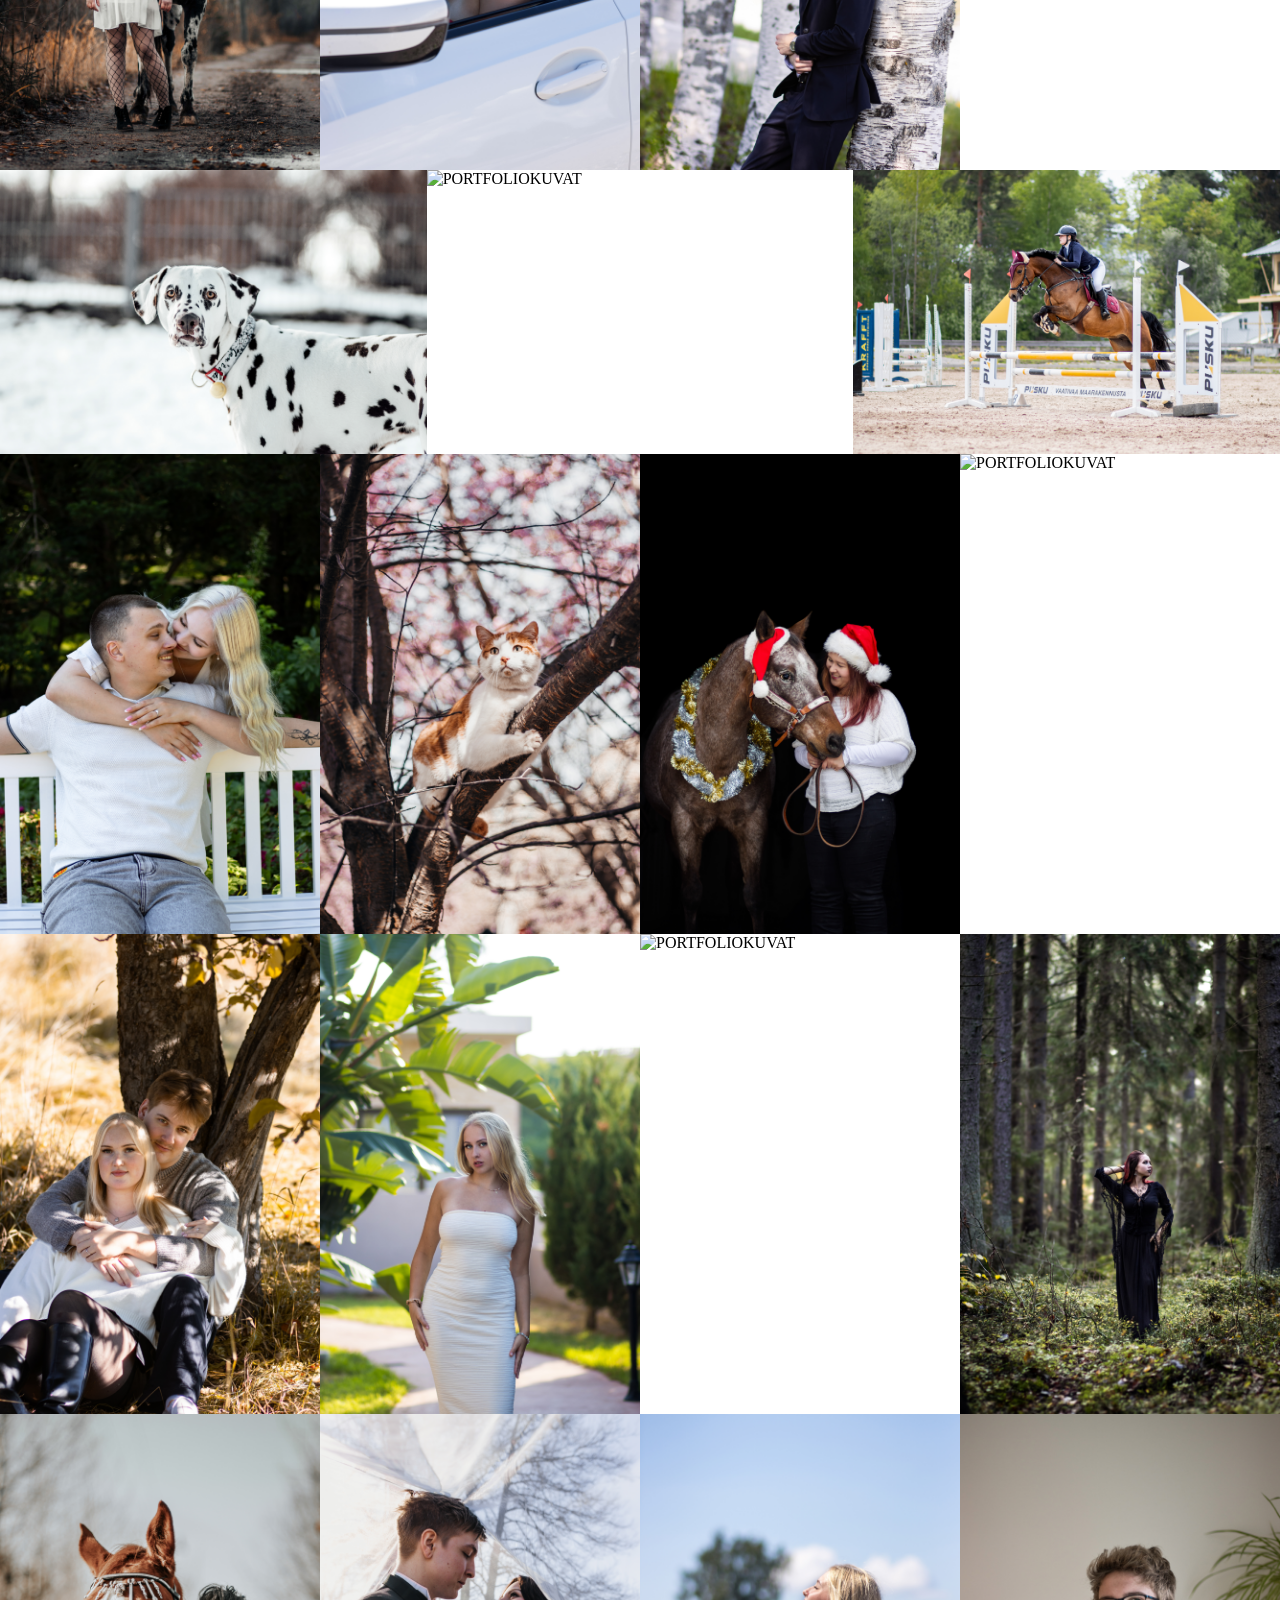
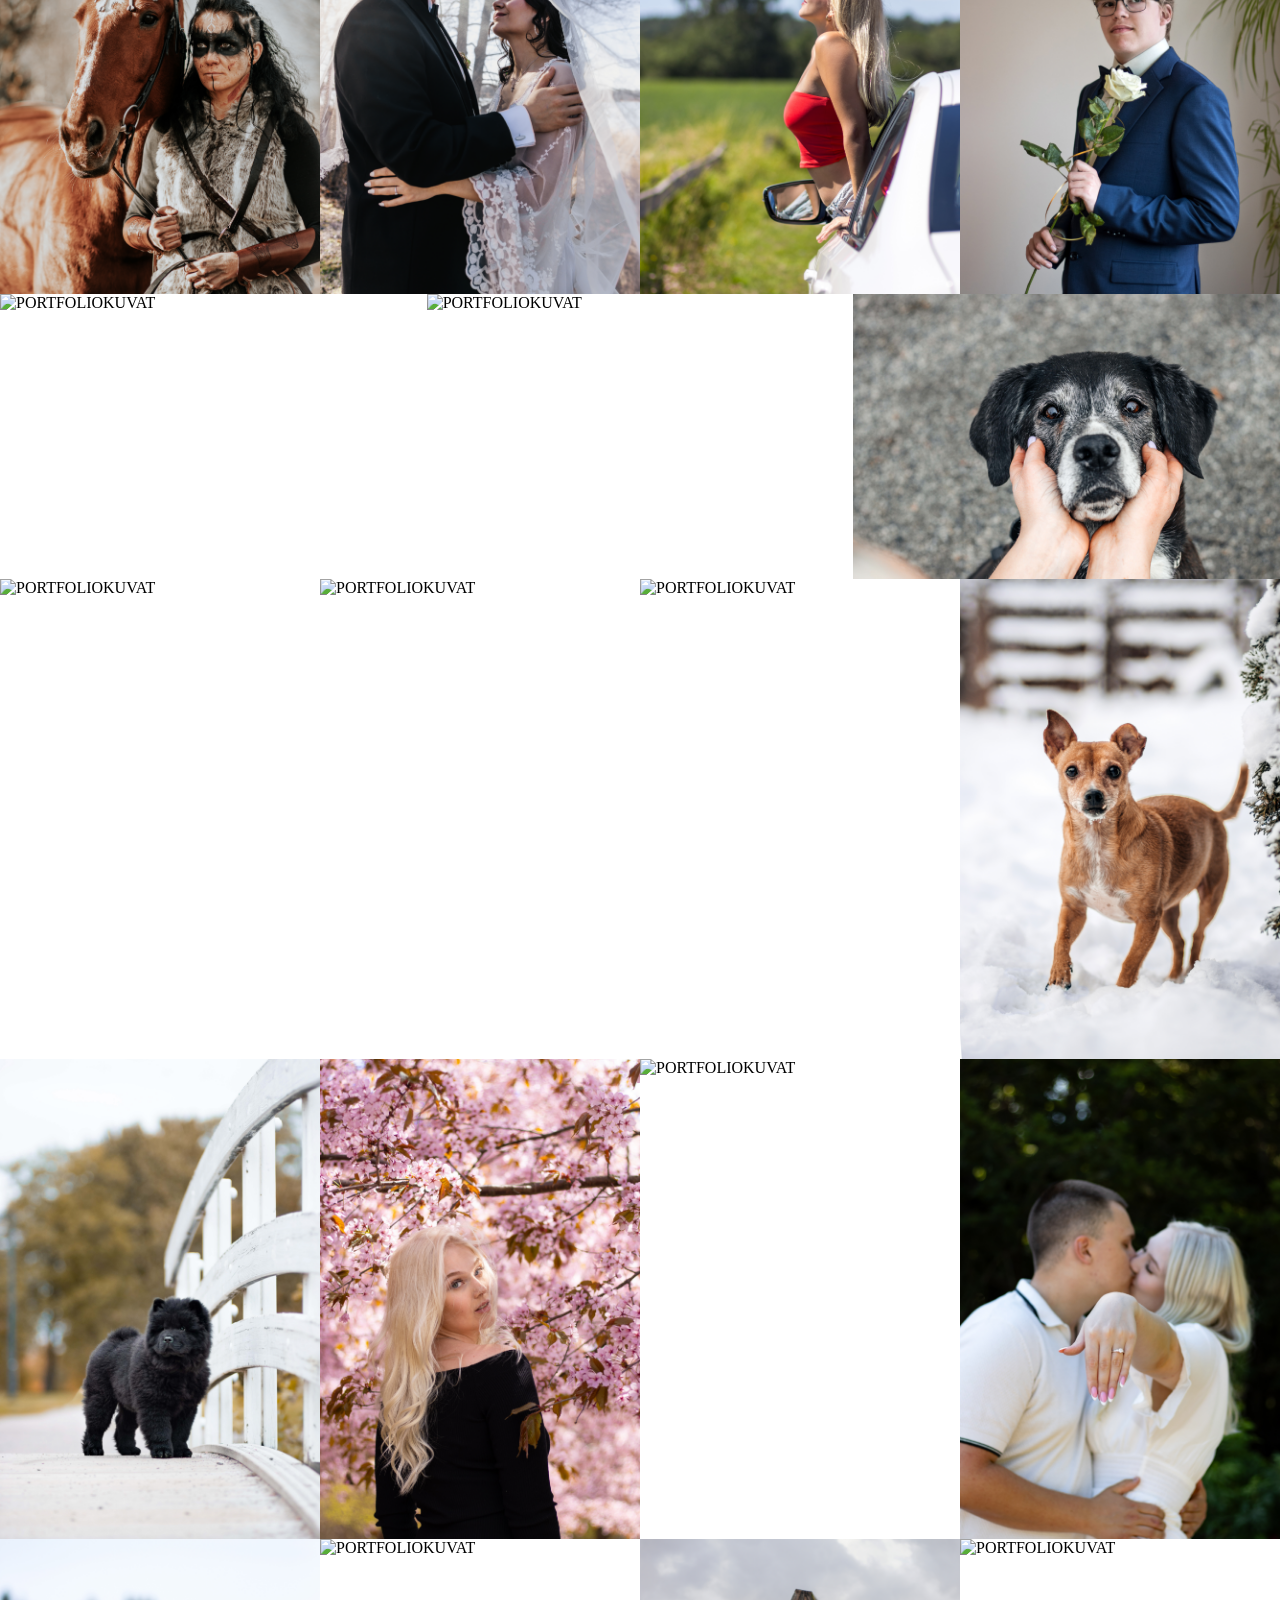
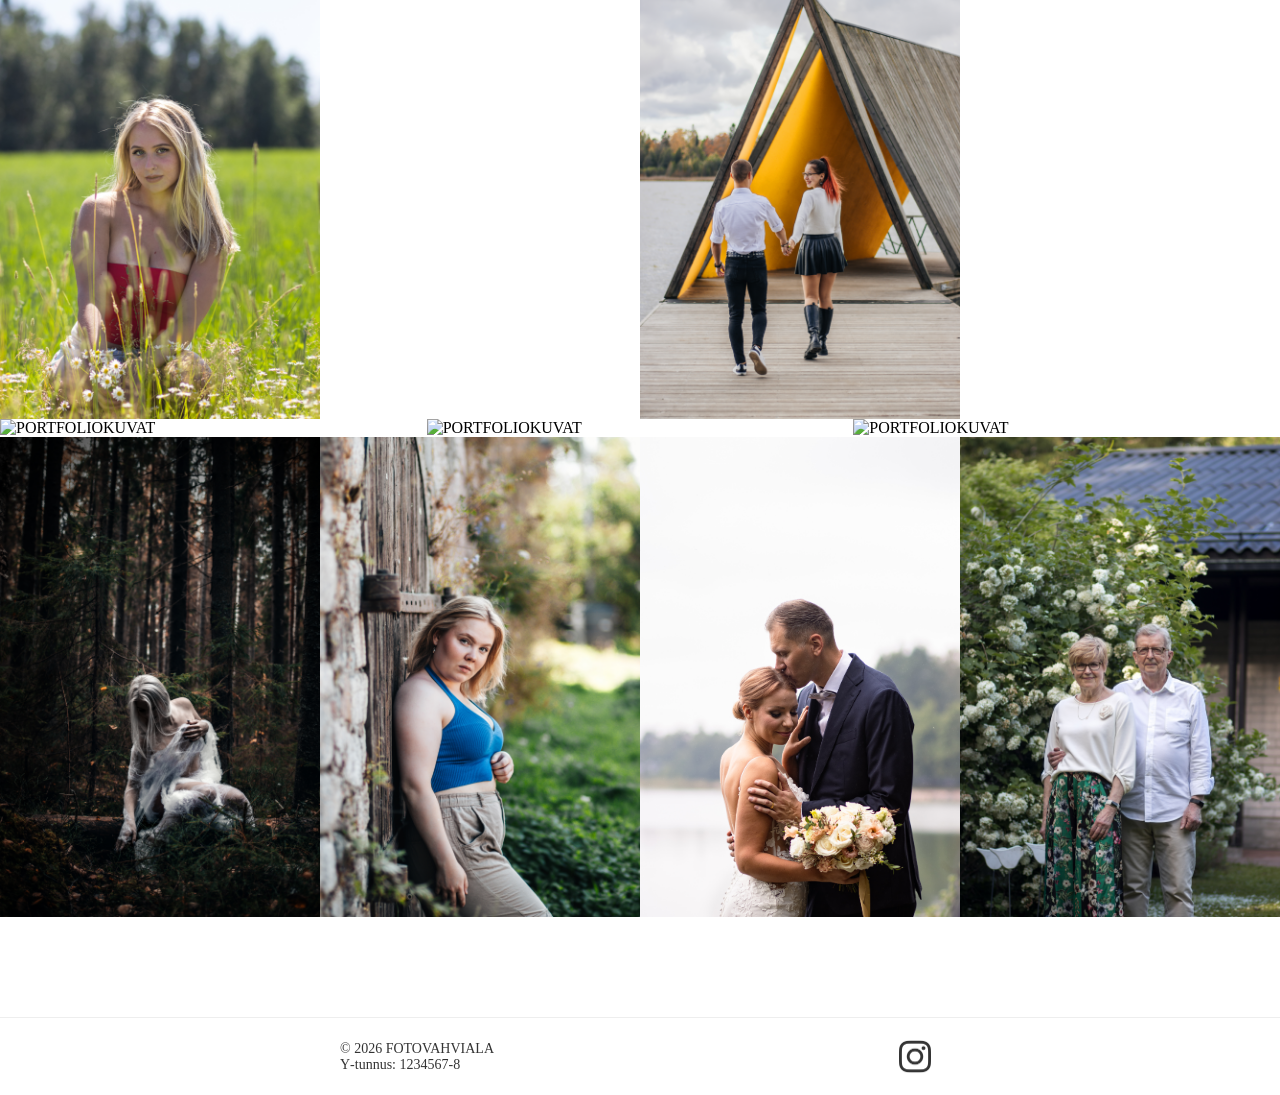
==== commit 1a3f6d77: "as" ====
--- a/portfolio.html
+++ b/portfolio.html
@@ -40,9 +40,9 @@
         <img src="kuvat/portfolio/Portfolio_pysty-29.jpg" class="pysty" alt="PORTFOLIOKUVAT">
         <img src="kuvat/portfolio/Portfolio_pysty-50.jpg" class="pysty" alt="PORTFOLIOKUVAT">
 
-        <img src="kuvat/PORTFOLIO/Portfolio_vaaka-10.jpg" class="vaaka" alt="PORTFOLIOKUVAT">
-        <img src="kuvat/PORTFOLIO/Portfolio_vaaka-5.jpg" class="vaaka" alt="PORTFOLIOKUVAT">
-        <img src="kuvat/PORTFOLIO/Portfolio_vaaka-8.jpg" class="vaaka" alt="PORTFOLIOKUVAT">
+        <img src="kuvat/portfolio/Portfolio_vaaka-10.jpg" class="vaaka" alt="PORTFOLIOKUVAT">
+        <img src="kuvat/portfolio/Portfolio_vaaka-5.jpg" class="vaaka" alt="PORTFOLIOKUVAT">
+        <img src="kuvat/portfolio/Portfolio_vaaka-8.jpg" class="vaaka" alt="PORTFOLIOKUVAT">
 
         <img src="kuvat/portfolio/Portfolio_pysty-11.jpg" class="pysty" alt="PORTFOLIOKUVAT">
         <img src="kuvat/portfolio/Portfolio_pysty-33.jpg" class="pysty" alt="PORTFOLIOKUVAT">
